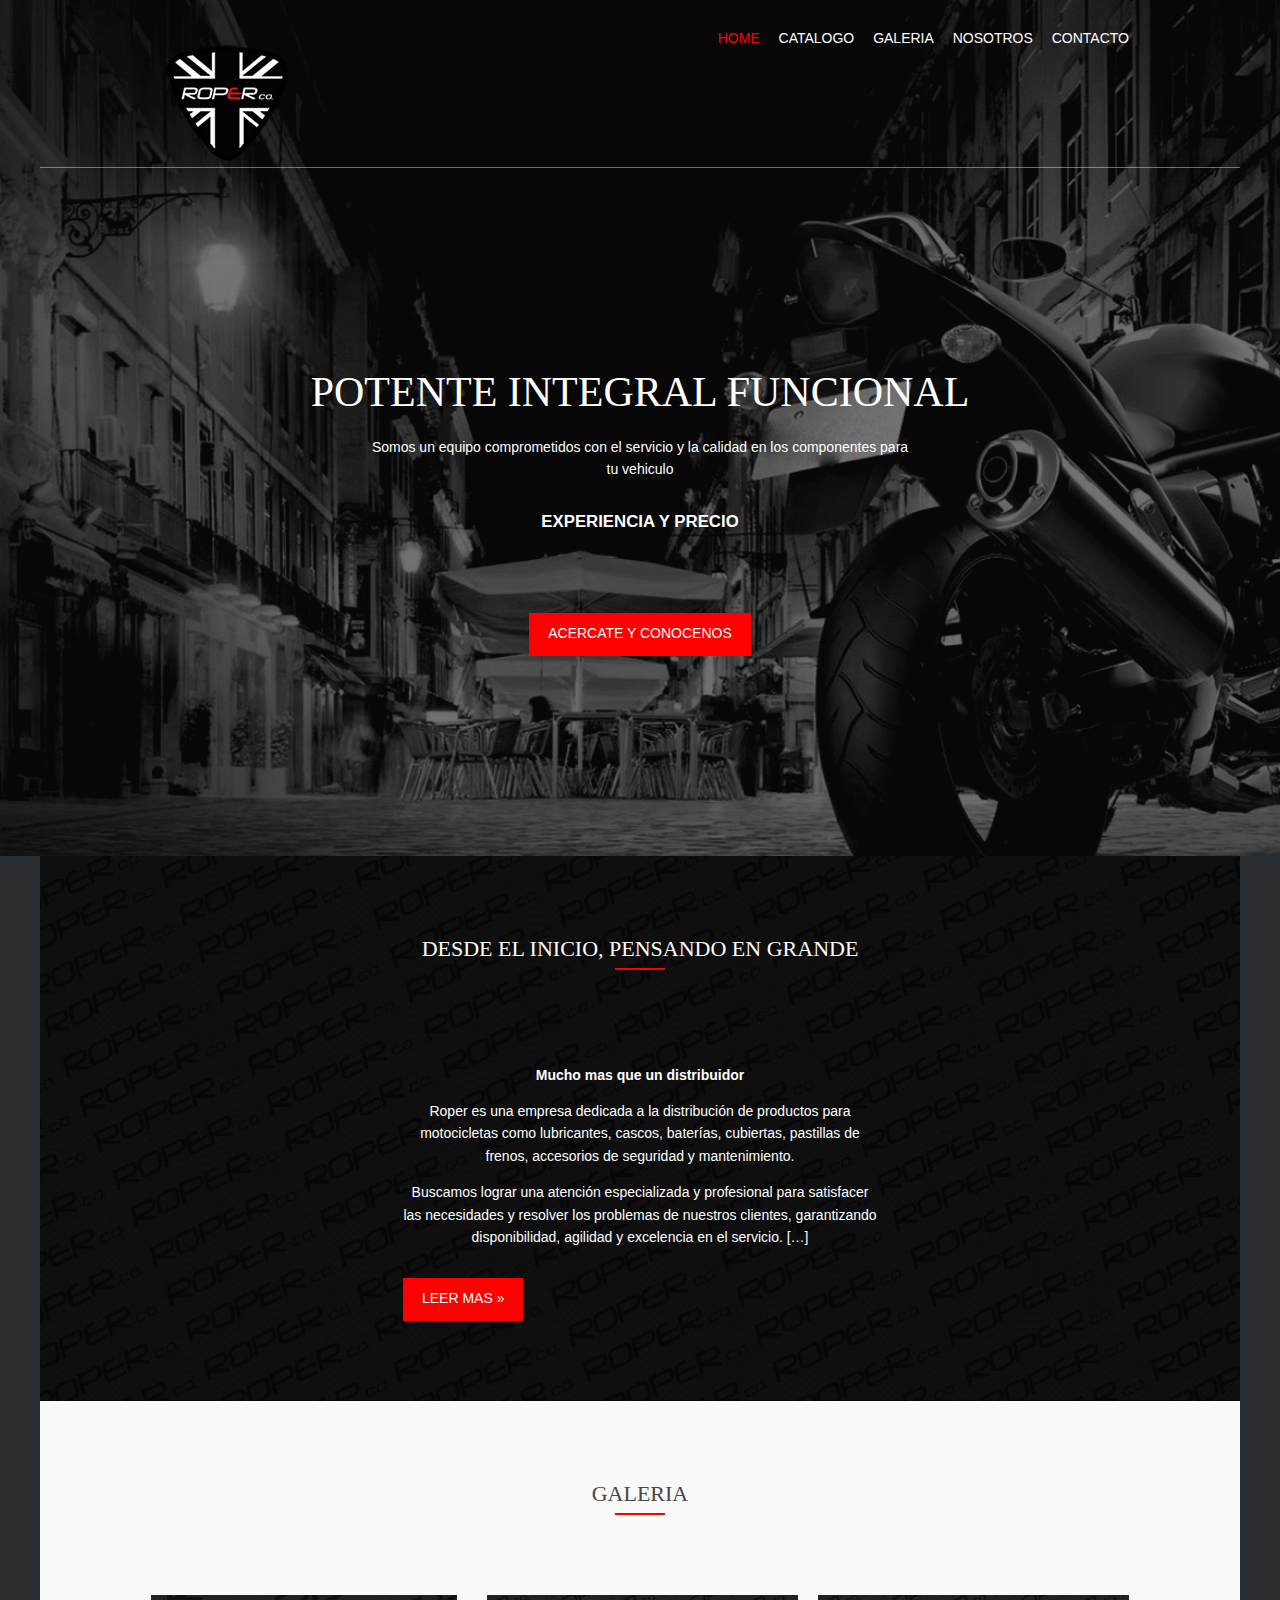
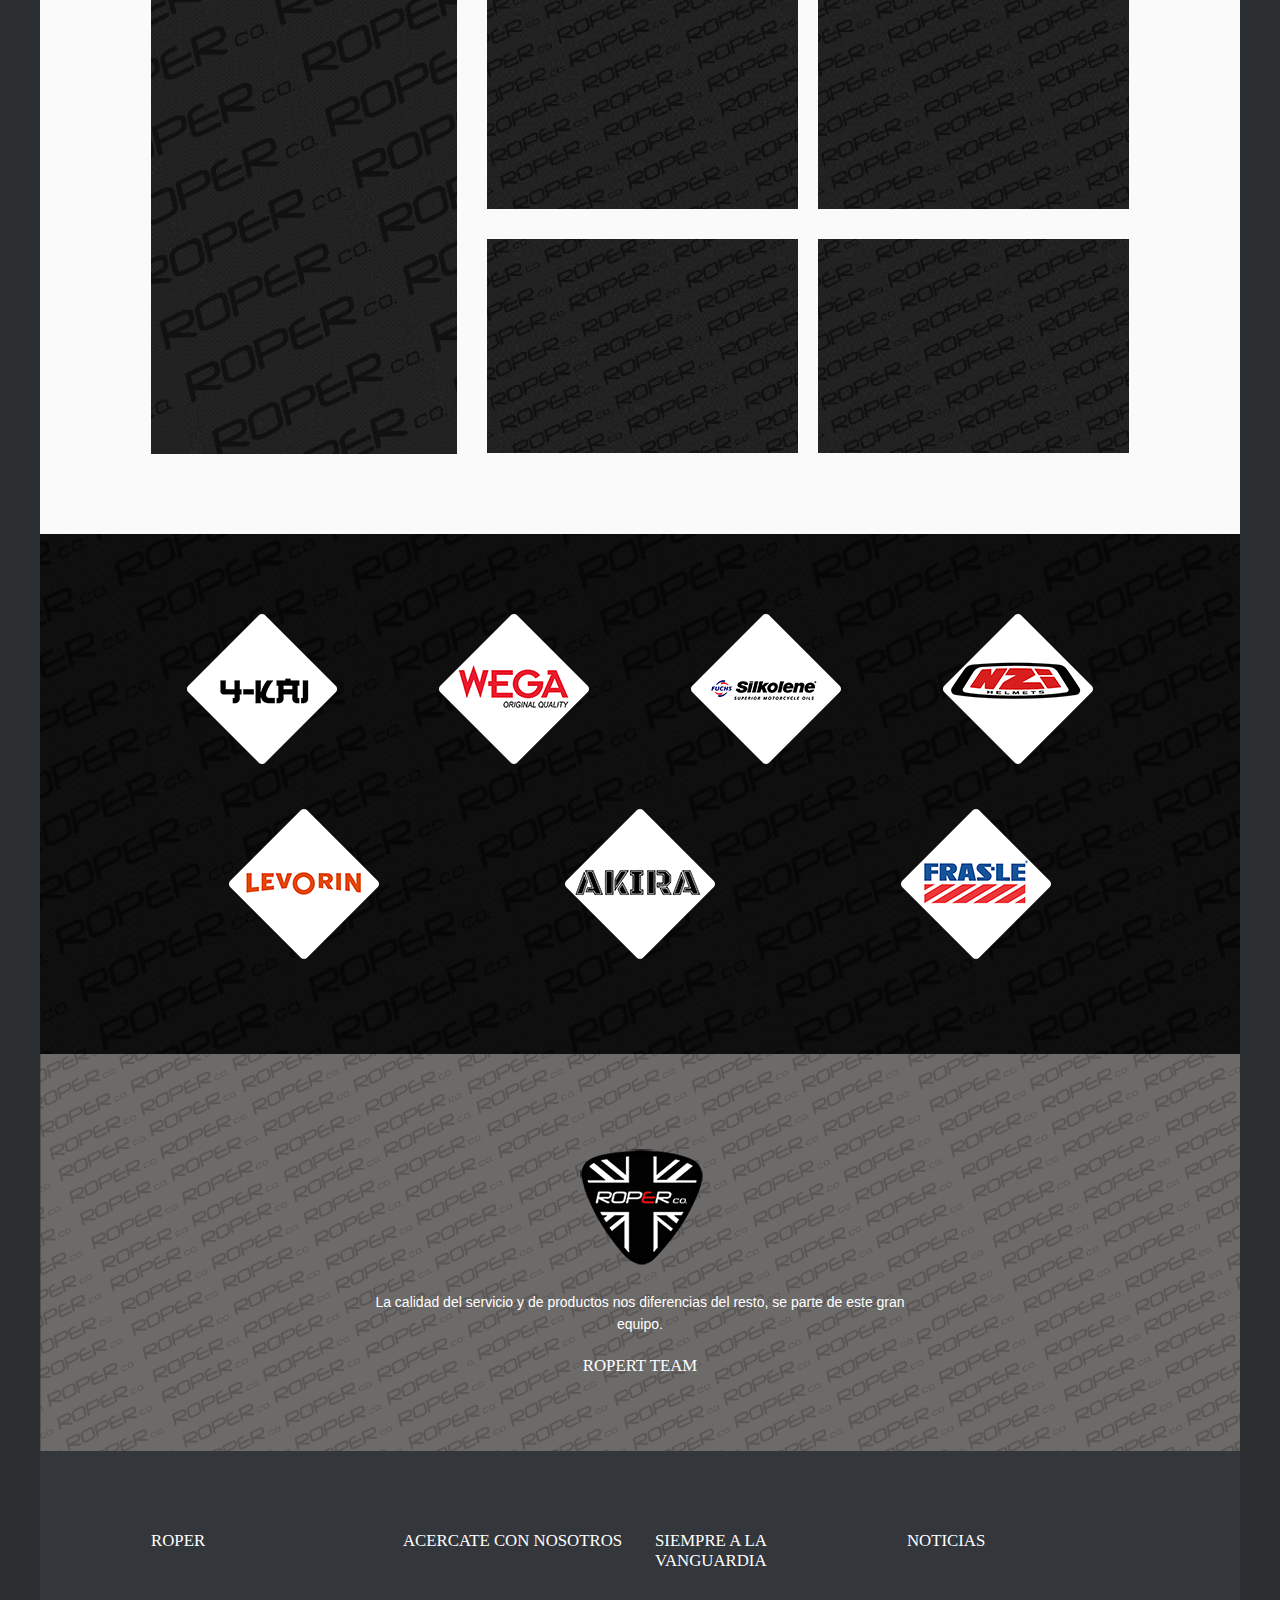
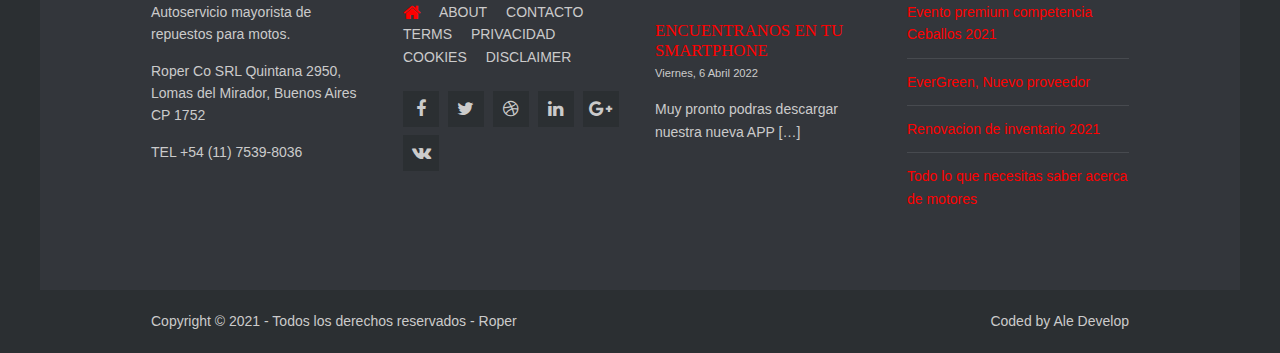
==== index.html @ b325d41f "upd2104180207" ====
<!DOCTYPE html>
<!--
Template Name: Roper
Author: <a href="_blank">Ale Code</a>
Author URI: Ale-Test
Licence: Contenido pertenece a Roper y afines
Licence URI: N/D
-->
<html lang="">
<!-- To declare your language - read more here: https://www.w3.org/International/questions/qa-html-language-declarations -->
<head>
<title>Roper</title>
<meta charset="utf-8">
<meta name="viewport" content="width=device-width, initial-scale=1.0, maximum-scale=1.0, user-scalable=no">
<link href="layout/styles/layout.css" rel="stylesheet" type="text/css" media="all">
</head>
<body id="top">
<!-- ################################################################################################ -->
<!-- ################################################################################################ -->
<!-- ################################################################################################ -->
<!-- Top Background Image Wrapper -->
<div class="bgded overlay" style="background-image:url('images/demo/backgrounds/01.png');"> 
  <!-- ################################################################################################ -->
  <div class="wrapper row1">
    <header id="header" class="hoc clear"> 
      <!-- ################################################################################################ -->
      <div id="logo" class="fl_left">

        <h1><a href="index.html"><img src="images/demo/home/logo-roper-solo.png" alt=""> </a></h1>
      </div>
      <nav id="mainav" class="fl_right">
        <ul class="clear">
          <li class="active"><a href="index.html">Home </a></li>
          <li><a href="pages/catalogo.html">catalogo </a>

          </li>
          <!-- <li><a class="drop" href="#">Dropdown</a> -->
          <li><a href="pages/gallery.html">Galeria </a>

          </li>
          <li><a href="pages/nosotros.html">Nosotros </a></li>
          <li><a href="pages/contacto.html">Contacto </a></li>
        </ul>
      </nav>
      <!-- ################################################################################################ -->
    </header>
  </div>
  <!-- ################################################################################################ -->
  <!-- ################################################################################################ -->
  <!-- ################################################################################################ -->
  <div id="pageintro" class="hoc clear">
    <article> 
      <!-- ################################################################################################ -->
      <h3 class="heading">Potente Integral Funcional</h3>
      <p>Somos un equipo comprometidos con el servicio y la calidad en los componentes para tu vehiculo</p>
      <p class="font-x1 uppercase bold">Experiencia y precio</p>

      <div class="wrapper">
    
      </div>

      <footer><a class="btn" href="pages/contacto.html">Acercate y conocenos</a></footer>
      <!-- ################################################################################################ -->
    </article>
  </div>
  <!-- ################################################################################################ -->
</div>
<!-- End Top Background Image Wrapper -->
<!-- ################################################################################################ -->
<!-- ################################################################################################ -->
<!-- ################################################################################################ -->

<!-- ################################################################################################ -->
<!-- ################################################################################################ -->
<!-- ################################################################################################ -->
<div class="wrapper bgded overlay" style="background-image:url('images/demo/backgrounds/02.png');">
  <div class="hoc container clear"> 
    <!-- ################################################################################################ -->
    <div class="sectiontitle">
      <h6 class="heading">Desde el inicio, pensando en grande</h6>
    </div>
    <div class="group">
      <div class="one_quarter first">
        <p></p>
      </div>
      <div class="two_quarter">
        <p style="text-align:center;"><strong>Mucho mas que un distribuidor</strong></p>
        <p style="text-align:center;">Roper es una empresa dedicada a la distribución de productos para motocicletas como lubricantes, cascos, baterías, cubiertas, pastillas de frenos, accesorios de seguridad y mantenimiento.
        </p>
        <p style="text-align:center;" class="btmspace-30">Buscamos lograr una atención especializada y profesional para satisfacer las necesidades y resolver los problemas de nuestros clientes, garantizando disponibilidad, agilidad y excelencia en el servicio. [&hellip;]</p>
        <footer><a class="btn" href="pages/trayectoria.html">Leer mas &raquo;</a></footer>
      </div>
      <div class="one_quarter">
        <!-- <p><strong>Silkone</strong></p> -->
        <figure class="videocontainer"> 
          <!-- Important: Any type of video called via "iframe" must be in a container using class="videocontainer" -->
          <!-- <iframe src="https://www.youtube-nocookie.com/embed/5TQMvekeVLg?modestbranding=1&amp;showinfo=0&amp;vq=hd1080&amp;rel=0&amp;wmode=transparent" allowfullscreen style="border:none;"></iframe> -->
          <figcaption></figcaption>
        </figure>
      </div>
    </div>
    <!-- ################################################################################################ -->
  </div>
</div>
<!-- ################################################################################################ -->
<!-- ################################################################################################ -->
<!-- ################################################################################################ -->
<div class="wrapper row2">
  <section class="hoc container clear"> 
    <!-- ################################################################################################ -->
    <div class="sectiontitle">
      <h6 class="heading">Galeria</h6>
    </div>
    <div class="group">
      <div class="one_third first"><a class="imgover" href="#"><img src="images/demo/320x480.png" alt=""></a></div>
      <div class="two_third">
        <figure class="group">
          <div class="one_half first btmspace-30"><a class="imgover" href="#"><img src="images/demo/320x220.png" alt=""></a></div>
          <div class="one_half btmspace-30"><a class="imgover" href="#"><img src="images/demo/320x220.png" alt=""></a></div>
          <div class="one_half first"><a class="imgover" href="#"><img src="images/demo/320x220.png" alt=""></a></div>
          <div class="one_half"><a class="imgover" href="#"><img src="images/demo/320x220.png" alt=""></a></div>
        </figure>
      </div>
    </div>
    <!-- ################################################################################################ -->
  </section>
</div>
<!-- ################################################################################################ -->
<!-- ################################################################################################ -->
<!-- ################################################################################################ -->

<!-- ################################################################################################ -->
<!-- ################################################################################################ -->
<!-- ################################################################################################ -->
<div class="wrapper bgded overlay" style="background-image:url('images/demo/backgrounds/04.png');">
  <div class="hoc container clear"> 
    <!-- ################################################################################################ -->
    <ul id="stats" class="nospace group btmspace-30">

      <li class="one_quarter first"></a>
        <img src="images/demo/logos/inner/Logo-1.png" alt="">
        <p></p>
        <p></p>
      </li>
      <li class="one_quarter"><a href="#"></a>
        <img src="images/demo/logos/inner/Logo-3.png" alt="">
        <p></p>
        <p></p>
      </li>
      <li class="one_quarter"><a href="#"></a>
        <img src="images/demo/logos/inner/Logo-5.png" alt="">
        <p></p>
        <p></p>
      </li>
      <li class="one_quarter"><a href="#"></a>
        <img src="images/demo/logos/inner/Logo-7.png" alt="">
        <p></p>
        <p></p>
      </li>
    </ul>

    <!-- aqui va la segunda linea de logos -->
    <ul id="stats" class="nospace group">

      <li class="one_third first"></a>
        <img src="images/demo/logos/inner/Logo-2.png" alt="">
        <p></p>
        <p></p>
      </li>
      <li class="one_third"><a href="#"></a>
        <img src="images/demo/logos/inner/Logo-4.png" alt="">
        <p></p>
        <p></p>
      </li>
      <li class="one_third"><a href="#"></a>
        <img src="images/demo/logos/inner/Logo-6.png" alt="">
        <p></p>
        <p></p>
      </li>

    </ul>
    <!-- ################################################################################################ -->
  </div>
</div>
<!-- ################################################################################################ -->
<!-- ################################################################################################ -->
<!-- ################################################################################################ -->

<!-- ################################################################################################ -->
<!-- ################################################################################################ -->
<!-- ################################################################################################ -->
<div class="wrapper bgded overlay" style="background-image:url('images/demo/home/fondo-blanco-bg.png');">
  <div class="hoc container testimonials clear"> 
    <!-- ################################################################################################ -->
    <article><img src="images/demo/home/logo-roper-solo.png" alt="">
      <blockquote>La calidad del servicio y de productos nos diferencias del resto, se parte de este gran equipo.</blockquote>
      <h6 class="heading font-x1">ROPERT TEAM</h6>
      <em></em></article>
    <!-- ################################################################################################ -->
  </div>
</div>
<!-- ################################################################################################ -->
<!-- ################################################################################################ -->
<!-- ################################################################################################ -->

<!-- ################################################################################################ -->
<!-- ################################################################################################ -->
<!-- ################################################################################################ -->
<div class="wrapper row4">
  <footer id="footer" class="hoc clear"> 
    <!-- ################################################################################################ -->
    <div class="one_quarter first">
      <h6 class="heading">Roper</h6>
      <p>Autoservicio mayorista de repuestos para motos.</p>
      <p>Roper Co SRL
        Quintana 2950, Lomas del Mirador, Buenos Aires
        CP 1752
      <p>TEL +54 (11) 7539-8036</p>
      </p>
      <p>

      </p>
    </div>
    <div class="one_quarter">
      <h6 class="heading">Acercate con nosotros</h6>
      <nav>
        <ul class="nospace">
          <li><a href="index.html"><i class="fa fa-lg fa-home"></i></a></li>
          <li><a href="pages/trayectoria.html">About</a></li>
          <li><a href="pages/contacto.html">Contacto</a></li>
          <li><a href="#">Terms</a></li>
          <li><a href="#">Privacidad</a></li>
          <li><a href="#">Cookies</a></li>
          <li><a href="#">Disclaimer</a></li>
        </ul>
      </nav>
      <ul class="faico clear">
        <li><a target="_blank" class="faicon-facebook" href="https://www.facebook.com/Roperargentina-101329245364672"><i class="fa fa-facebook"></i></a></li>
        <li><a target="_blank" class="faicon-twitter" href="#"><i class="fa fa-twitter"></i></a></li>
        <li><a target="_blank" class="faicon-dribble" href="#"><i class="fa fa-dribbble"></i></a></li>
        <li><a target="_blank" class="faicon-linkedin" href="#"><i class="fa fa-linkedin"></i></a></li>
        <li><a target="_blank" class="faicon-google-plus" href="#"><i class="fa fa-google-plus"></i></a></li>
        <li><a target="_blank" class="faicon-vk" href="#"><i class="fa fa-vk"></i></a></li>
      </ul>
    </div>
    <div class="one_quarter">
      <h6 class="heading">Siempre a la vanguardia</h6>
      <article>
        <h2 class="nospace font-x1"><a href="#">Encuentranos en tu SmartPhone</a></h2>
        <time class="font-xs" datetime="2045-04-06">Viernes, 6 Abril 2022</time>
        <p>Muy pronto podras descargar nuestra nueva APP [&hellip;]</p>
      </article>
    </div>
    <div class="one_quarter">
      <h6 class="heading">Noticias</h6>
      <ul class="nospace linklist">
        <li><a href="#">Evento premium competencia Ceballos 2021</a></li>
        <li><a href="#">EverGreen, Nuevo proveedor</a></li>
        <li><a href="#">Renovacion de inventario 2021</a></li>
        <li><a href="#">Todo lo que necesitas saber acerca de motores</a></li>
      </ul>
    </div>
    <!-- ################################################################################################ -->
  </footer>
</div>
<!-- ################################################################################################ -->
<!-- ################################################################################################ -->
<!-- ################################################################################################ -->
<div class="wrapper row5">
  <div id="copyright" class="hoc clear"> 
    <!-- ################################################################################################ -->
    <p class="fl_left">Copyright &copy; 2021 - Todos los derechos reservados - <a href="#">Roper</a></p>
    <p class="fl_right">Coded by <a target="_blank" href="_blank/" title="Website InCorp ">Ale Develop</a></p>
    <!-- ################################################################################################ -->
  </div>
</div>
<!-- ################################################################################################ -->
<!-- ################################################################################################ -->
<!-- ################################################################################################ -->
<a id="backtotop" href="#top"><i class="fa fa-chevron-up"></i></a>
<!-- JAVASCRIPTS -->
<script src="layout/scripts/jquery.min.js"></script>
<script src="layout/scripts/jquery.backtotop.js"></script>
<script src="layout/scripts/jquery.mobilemenu.js"></script>
</body>
</html>
---- layout/styles/layout.css ----
@charset "utf-8";
/*
Template Name: Roper
Author: <a href="#">Ale</a>
Author URI: #
Licence: Reserved
Licence URI: #
File: Framework CSS
*/

@import url("font-awesome.min.css");
@import url("framework.css");

/* Rows
--------------------------------------------------------------------------------------------------------------- */
.row1{border-bottom:1px solid;}
.row2, .row2 a{}
.row3, .row3 a{}
.row4, .row4 a{}
.row5, .row5 a{}


/* Header
--------------------------------------------------------------------------------------------------------------- */
#header{}

#header #logo{margin:30px 0 0 0;}
#header #logo h1{margin:0; padding:0; font-size:22px; text-transform:uppercase;}


/* Page Intro
--------------------------------------------------------------------------------------------------------------- */
#pageintro{padding:200px 0;}

#pageintro article{display:block; max-width:75%; margin:0 auto; text-align:center;}
#pageintro article *{word-wrap:break-word;}
#pageintro .heading{margin-bottom:20px; font-size:3rem;}
#pageintro p:first-of-type{display:block; max-width:75%; margin:0 auto 30px;}
#pageintro footer{margin-top:80px;}


/* Content Area
--------------------------------------------------------------------------------------------------------------- */
.container{padding:80px 0;}

/* Content */
.container .content{}

.sectiontitle{display:block; margin-bottom:80px; text-align:center;}
.sectiontitle *{margin:0;}
.sectiontitle .heading{display:inline-block; position:relative; padding-bottom:8px;}
.sectiontitle .heading::after{display:block; position:absolute; bottom:0; left:50%; width:50px; height:2px; margin-left:-25px; content:"";}

.videocontainer iframe{border:none; border-width:0;}
.videocontainer figcaption{margin-top:10px;}

.services{text-align:center;}
.services li article{padding:30px 20px;}
.services li article *{margin:0; padding:0;}
.services li article i{margin-bottom:20px;}
.services li article .heading{margin-bottom:15px; font-size:1.2rem;}

.pricelist{display:block; max-width:480px; text-align:center; border:1px solid;}
.pricelist > li *{margin:0;}
.pricelist > li{padding:10px;}
/* This can be specifically defined as the first two elements will always be there */
.pricelist > li:nth-child(3){padding-top:30px;}
/* We have used class="last", as there could be more than the default amount of <li> elements, which would mean using nth-child would be wrong if the individual lists displayed different amounts */
/* If a fixed amount is shown (as in the default template - 8 <li> elements) you can use: .pricelist > li:nth-child(7){padding-top:30px;} */
.pricelist > li.last{padding-bottom:30px;}
.pricelist > li:first-child, .pricelist > li:nth-child(2), .pricelist > li:last-child{padding:20px 10px;}
.pricelist > li:first-child{line-height:1;}
.pricelist > li:first-child strong{font-size:2.8rem; letter-spacing:-3px;}
.pricelist > li:first-child em{font-size:.8rem; text-transform:uppercase; font-style:normal;}
.pricelist > li:nth-child(2){font-size:1.2rem; text-transform:uppercase;}
.pricelist > li:last-child{border-top:1px solid;}
.pricelist > li:last-child > p:first-of-type{margin-bottom:10px; font-size:.8rem; text-transform:uppercase;}

.team figure{display:block; position:relative; max-width:320px;}
.team > figure:last-child{margin-bottom:0;}/* Used when elements stack in smaller viewports */
.team figure figcaption{padding-top:15px; text-align:center;}
.team figure figcaption *{margin:0; line-height:1;}
.team figure figcaption .heading{margin-bottom:8px; font-size:1.2rem;}
.team figure figcaption em{display:block; font-size:.8rem; font-style:normal;}
.team figure figcaption footer{margin-top:15px;}
.team figure figcaption footer .faico li{margin:0 5px;}
.team figure figcaption footer .faico li a{width:auto; height:auto; line-height:normal; font-size:14px;}

.testimonials{}
.testimonials article{max-width:55%; margin:0 auto; text-align:center;}
.testimonials article *{margin:0; padding:0;}
.testimonials article img{margin-bottom:20px; border-radius:50%;}
.testimonials article blockquote{margin-bottom:20px;}
.testimonials article .heading{}
.testimonials article em{display:block; margin-top:-5px; font-size:.8rem; font-style:normal;}

.latest{}
.latest article{}
.latest article figure{display:block; position:relative; margin-bottom:30px;}
.latest article figure img{}
.latest article .txtwrap{}
.latest article .txtwrap .heading{margin:0; font-size:1.2rem;}
.latest article .txtwrap .meta{}
.latest article .txtwrap .meta li{display:inline-block; font-size:.8rem;}
.latest article .txtwrap .meta li::after{margin-left:5px; content:"|";}
.latest article .txtwrap .meta li:last-child::after{margin:0; content:"";}
.latest article .txtwrap p{}
.latest article .txtwrap footer{}

#stats{text-align:center;}
#stats li *{margin:0; padding:0;}
#stats li:last-child{margin-bottom:0;}/* Used when elements stack in small viewports */
#stats li i{margin-bottom:30px;}
#stats li p:first-of-type{margin-bottom:15px; text-transform:uppercase;}
#stats li p:last-of-type{font-size:1.6rem;}

/* Comments */
#comments ul{margin:0 0 40px 0; padding:0; list-style:none;}
#comments li{margin:0 0 10px 0; padding:15px;}
#comments .avatar{float:right; margin:0 0 10px 10px; padding:3px; border:1px solid;}
#comments address{font-weight:bold;}
#comments time{font-size:smaller;}
#comments .comcont{display:block; margin:0; padding:0;}
#comments .comcont p{margin:10px 5px 10px 0; padding:0;}

#comments form{display:block; width:100%;}
#comments input, #comments textarea{width:100%; padding:10px; border:1px solid;}
#comments textarea{overflow:auto;}
#comments div{margin-bottom:15px;}
#comments input[type="submit"], #comments input[type="reset"]{display:inline-block; width:auto; min-width:150px; margin:0; padding:8px 5px; cursor:pointer;}

/* Sidebar */
.container .sidebar{}

.sidebar .sdb_holder{margin-bottom:50px;}
.sidebar .sdb_holder:last-child{margin-bottom:0;}


/* Footer
--------------------------------------------------------------------------------------------------------------- */
#footer{padding:80px 0;}

#footer .heading{margin-bottom:50px; font-size:1.2rem;}

#footer nav{margin-bottom:15px; text-transform:uppercase;}
#footer nav ul{}
#footer nav ul li{display:inline-block; margin-right:15px;}
#footer nav ul li:last-child{margin-right:0;}

#footer .linklist li{display:block; margin-bottom:12px; padding:0 0 12px 0; border-bottom:1px solid;}
#footer .linklist li:last-child{margin:0; padding:0; border:none;}
#footer .linklist li::before, #footer .linklist li::after{display:table; content:"";}
#footer .linklist li, #footer .linklist li::after{clear:both;}


/* Copyright
--------------------------------------------------------------------------------------------------------------- */
#copyright{padding:20px 0;}
#copyright *{margin:0; padding:0;}


/* Transition Fade
This gives a smooth transition to "ALL" elements used in the layout - other than the navigation form used in mobile devices
If you don't want it to fade all elements, you have to list the ones you want to be faded individually
Delete it completely to stop fading
--------------------------------------------------------------------------------------------------------------- */
*, *::before, *::after{transition:all .28s ease-in-out;}
#mainav form *{transition:none !important;}


/* ------------------------------------------------------------------------------------------------------------ */
/* ------------------------------------------------------------------------------------------------------------ */
/* ------------------------------------------------------------------------------------------------------------ */
/* ------------------------------------------------------------------------------------------------------------ */
/* ------------------------------------------------------------------------------------------------------------ */


/* Navigation
--------------------------------------------------------------------------------------------------------------- */
nav ul, nav ol{margin:0; padding:0; list-style:none;}

#mainav, #breadcrumb, .sidebar nav{line-height:normal;}
#mainav .drop::after, #mainav li li .drop::after, #breadcrumb li a::after, .sidebar nav a::after{position:absolute; font-family:"FontAwesome"; font-size:10px; line-height:10px;}

/* Top Navigation */
#mainav{}
#mainav ul{text-transform:uppercase;}
#mainav ul ul{z-index:9999; position:absolute; width:180px; text-transform:none;}
#mainav ul ul ul{left:180px; top:0;}
#mainav li{display:inline-block; position:relative; margin:0 15px 0 0; padding:0;}
#mainav li:last-child{margin-right:0;}
#mainav li li{width:100%; margin:0;}
#mainav li a{display:block; padding:30px 0;}
#mainav li li a{border:solid; border-width:0 0 1px 0;}
#mainav .drop{padding-left:15px;}
#mainav li li a, #mainav li li .drop{display:block; margin:0; padding:10px 15px;}
#mainav .drop::after, #mainav li li .drop::after{content:"\f0d7";}
#mainav .drop::after{top:35px; left:5px;}
#mainav li li .drop::after{top:15px; left:5px;}
#mainav ul ul{visibility:hidden; opacity:0;}
#mainav ul li:hover > ul{visibility:visible; opacity:1;}

#mainav form{display:none; margin:0; padding:0;}
#mainav form select, #mainav form select option{display:block; cursor:pointer; outline:none;}
#mainav form select{width:100%; padding:5px; border:1px solid;}
#mainav form select option{margin:5px; padding:0; border:none;}

/* Breadcrumb */
#breadcrumb{padding:120px 0 15px;}
#breadcrumb ul{margin:0 0 30px 0; padding:0 0 8px 0; list-style:none; text-transform:uppercase;}
#breadcrumb li{display:inline-block; margin:0 6px 0 0; padding:0;}
#breadcrumb li a{display:block; position:relative; margin:0; padding:0 12px 0 0; font-size:12px;}
#breadcrumb li a::after{top:3px; right:0; content:"\f101";}
#breadcrumb li:last-child a{margin:0; padding:0;}
#breadcrumb li:last-child a::after{display:none;}

/* Sidebar Navigation */
.sidebar nav{display:block; width:100%;}
.sidebar nav li{margin:0 0 3px 0; padding:0;}
.sidebar nav a{display:block; position:relative; margin:0; padding:5px 10px 5px 15px; text-decoration:none; border:solid; border-width:0 0 1px 0;}
.sidebar nav a::after{top:9px; left:5px; content:"\f101";}
.sidebar nav ul ul a{padding-left:35px;}
.sidebar nav ul ul a::after{left:25px;}
.sidebar nav ul ul ul a{padding-left:55px;}
.sidebar nav ul ul ul a::after{left:45px;}

/* Pagination */
.pagination{display:block; width:100%; text-align:center; clear:both;}
.pagination li{display:inline-block; margin:0 2px 0 0;}
.pagination li:last-child{margin-right:0;}
.pagination a, .pagination strong{display:block; padding:8px 11px; border:1px solid; background-clip:padding-box; font-weight:normal;}

/* Back to Top */
#backtotop{z-index:999; display:inline-block; position:fixed; visibility:hidden; bottom:20px; right:20px; width:36px; height:36px; line-height:36px; font-size:16px; text-align:center; opacity:.2;}
#backtotop i{display:block; width:100%; height:100%; line-height:inherit;}
#backtotop.visible{visibility:visible; opacity:.5;}
#backtotop:hover{opacity:1;}


/* Tables
--------------------------------------------------------------------------------------------------------------- */
table, th, td{border:1px solid; border-collapse:collapse; vertical-align:top;}
table, th{table-layout:auto;}
table{width:100%; margin-bottom:15px;}
th, td{padding:5px 8px;}
td{border-width:0 1px;}


/* Gallery
--------------------------------------------------------------------------------------------------------------- */
#gallery{display:block; width:100%; margin-bottom:50px;}
#gallery figure figcaption{display:block; width:100%; clear:both;}
#gallery li{margin-bottom:30px;}


/* Font Awesome Social Icons
--------------------------------------------------------------------------------------------------------------- */
.faico{margin:0; padding:0; list-style:none;}
.faico li{display:inline-block; margin:8px 5px 0 0; padding:0; line-height:normal;}
.faico li:last-child{margin-right:0;}
.faico a{display:inline-block; width:36px; height:36px; line-height:36px; font-size:18px; text-align:center;}

.faico a{color:inherit;}
.faico a:hover{}

.faicon-dribble:hover{color:#EA4C89;}
.faicon-facebook:hover{color:#3B5998;}
.faicon-google-plus:hover{color:#DB4A39;}
.faicon-linkedin:hover{color:#0E76A8;}
.faicon-twitter:hover{color:#00ACEE;}
.faicon-vk:hover{color:#4E658E;}


/* ------------------------------------------------------------------------------------------------------------ */
/* ------------------------------------------------------------------------------------------------------------ */
/* ------------------------------------------------------------------------------------------------------------ */
/* ------------------------------------------------------------------------------------------------------------ */
/* ------------------------------------------------------------------------------------------------------------ */


/* Colours
--------------------------------------------------------------------------------------------------------------- */
body{color:#CBCBCB; background-color:#2B2F32;}
a{color:#FE0000;}
a:active, a:focus{background:transparent;}/* IE10 + 11 Bugfix - prevents grey background */
hr, .borderedbox{border-color:#D7D7D7;}
label span{color:#FF0000; background-color:inherit;}
input:focus, textarea:focus, *:required:focus{border-color:#56AED4;}

.overlay{color:#FFFFFF; background-color:inherit;}
.overlay::after{color:inherit; background-color:rgba(0,0,0,.55);}
.overlay.light{color:#474747;}
.overlay.light::after{background-color:rgba(255,255,255,.8);}

.btn, .btn.inverse:hover{color:#FFFFFF; background-color:#FE0000; border-color:#FE0000;}
.btn:hover, .btn.inverse{color:inherit; background-color:transparent; border-color:inherit;}

.imgover:hover::before{background:rgba(0,0,0,.55);}
.imgover, .imgover:hover::after{color:#FFFFFF;}


/* Rows */
.row1{color:#FFFFFF; border-color:rgba(255,255,255,.4);}
.row2{color:#474747; background-color:#FAFAFA;}
.row3{color:#474747; background-color:#FFFFFF;}
.row4{color:#CBCBCB; background-color:#33363B;}
.row5, .row5 a{color:#CBCBCB; background-color:#2B2F32;}


/* Header */
#header a{color:inherit;}


/* Content Area */
.sectiontitle .heading::after{background-color:#FE0000;}

.services li article{color:inherit; background-color:inherit;}
.services li article a{color:inherit;}
.services li article:hover{color:inherit; background-color:#FFFFFF; box-shadow:0px 0px 15px rgba(0,0,0,.2);}
.services li article:hover > a{color:#FE0000;}

.pricelist{background-color:#FFFFFF;}
.pricelist > li:nth-child(2){color:#FFFFFF; background-color:#2B2F32;}
.pricelist, .pricelist > li:last-child{border-color:#D7D7D7;}
.pricelist:hover, .pricelist.bargain{box-shadow:0px 0px 15px rgba(0,0,0,.2);}


/* Footer */
#footer .heading{color:#FFFFFF;}
#footer hr, #footer .borderedbox, #footer .linklist li{border-color:rgba(255,255,255,.1);}

#footer nav a{color:inherit;}
#footer nav li:first-child a, #footer nav a:hover{color:#FE0000;}

#footer .faico a{color:inherit; background-color:#2B2F32;}
#footer .faico a:hover{color:#FFFFFF;}
#footer .faicon-dribble:hover{background-color:#EA4C89;}
#footer .faicon-facebook:hover{background-color:#3B5998;}
#footer .faicon-google-plus:hover{background-color:#DB4A39;}
#footer .faicon-linkedin:hover{background-color:#0E76A8;}
#footer .faicon-twitter:hover{background-color:#00ACEE;}
#footer .faicon-vk:hover{background-color:#4E658E;}


/* Navigation */
#mainav li a{color:#FFFFFF;}
#mainav .active a, #mainav a:hover, #mainav li:hover > a{color:#FE0000; background-color:inherit;}
#mainav li li a, #mainav .active li a{color:#FFFFFF; background-color:rgba(51,54,59,.65)/* #33363B */; border-color:rgba(51,54,59,.65)/* #33363B */;}
#mainav li li:hover > a, #mainav .active .active > a{color:#FFFFFF; background-color:#FE0000;}
#mainav form select{color:#FFFFFF; background-color:#2B2F32; border-color:rgba(255,255,255,.2);/* #FFFFFF */}

#breadcrumb a{color:inherit; background-color:inherit;}
#breadcrumb li:last-child a{color:#FE0000;}

.container .sidebar nav a{color:inherit; border-color:#D7D7D7;}
.container .sidebar nav a:hover{color:#FE0000;}

.pagination a, .pagination strong{border-color:#D7D7D7;}
.pagination .current *{color:#FFFFFF; background-color:#FE0000;}

#backtotop{color:#FFFFFF; background-color:#FE0000;}


/* Tables + Comments */
table, th, td, #comments .avatar, #comments input, #comments textarea{border-color:#D7D7D7;}
#comments input:focus, #comments textarea:focus, #comments *:required:focus{border-color:#FE0000;}
th{color:#FFFFFF; background-color:#373737;}
tr, #comments li, #comments input[type="submit"], #comments input[type="reset"]{color:inherit; background-color:#FBFBFB;}
tr:nth-child(even), #comments li:nth-child(even){color:inherit; background-color:#F7F7F7;}
table a, #comments a{background-color:inherit;}


/* ------------------------------------------------------------------------------------------------------------ */
/* ------------------------------------------------------------------------------------------------------------ */
/* ------------------------------------------------------------------------------------------------------------ */
/* ------------------------------------------------------------------------------------------------------------ */
/* ------------------------------------------------------------------------------------------------------------ */


/* Media Queries
--------------------------------------------------------------------------------------------------------------- */
@-ms-viewport{width:device-width;}


/* Max Wrapper Width - Laptop, Desktop etc.
--------------------------------------------------------------------------------------------------------------- */
@media screen and (min-width:978px){
	.hoc{max-width:978px;}
}


/* Mobile Devices
--------------------------------------------------------------------------------------------------------------- */
@media screen and (max-width:900px){
	.hoc{max-width:90%;}

	#header{padding:30px 0;}
	#header #logo{margin-top:3px;}

	#mainav{}
	#mainav ul{display:none;}
	#mainav form{display:block;}

	#breadcrumb{}

	.container{}
	#comments input[type="reset"]{margin-top:10px;}
	.pagination li{display:inline-block; margin:0 5px 5px 0;}

	#footer{}

	#copyright{}
	#copyright p:first-of-type{margin-bottom:10px;}
}


@media screen and (max-width:750px){
	.imgl, .imgr{display:inline-block; float:none; margin:0 0 10px 0;}
	.fl_left, .fl_right{display:block; float:none;}
	.group .group > *:last-child, .clear .clear > *:last-child, .clear .group > *:last-child, .group .clear > *:last-child{margin-bottom:0;}/* Experimental - Needs more testing in different situations, stops double margin when stacking */
	.one_half, .one_third, .two_third, .one_quarter, .two_quarter, .three_quarter{display:block; float:none; width:auto; margin:0 0 50px 0; padding:0;}

	#header{text-align:center;}
	#header #logo{margin:0 0 15px 0;}

	.sectiontitle, .testimonials article{text-align:left;}
	.testimonials article{max-width:none;}

	#footer{padding-bottom:30px;}/* Not needed, just looks better. Compensates for the grid elements bottom margin when stacked */
}


/* Other
--------------------------------------------------------------------------------------------------------------- */
@media screen and (max-width:650px){
	.scrollable{display:block; width:100%; margin:0 0 30px 0; padding:0 0 15px 0; overflow:auto; overflow-x:scroll;}
	.scrollable table{margin:0; padding:0; white-space:nowrap;}

	.inline li{display:block; margin-bottom:10px;}
	.pushright li{margin-right:0;}


	.font-x2{font-size:1.4rem;}
	.font-x3{font-size:1.6rem;}

	#pageintro article, #pageintro p:first-of-type{max-width:none; width:100%;}
	#pageintro .heading{font-size:1.6rem;}
}

@keyframes slide {
    0% { transform: translateX(0); }
    10% { transform: translateX(0); }
 
    15% { transform: translateX(-100%); }
    30% { transform: translateX(-100%); }
 
    35% { transform: translateX(-200%); }
    50% { transform: translateX(-200%); }           
 
    55% { transform: translateX(-300%); }
    70% { transform: translateX(-300%); }
 
    75% { transform: translateX(-400%); }
    90% { transform: translateX(-400%); }
 
    95% { transform: translateX(-500%); }
    100% { transform: translateX(-500%); }
}
 
* { box-sizing: border-box; }
 
html { scroll-behavior: smooth; }
 
body {
    font-family: sans-serif;
}
 
.wrapper {
    max-width: 1200px;
    margin: 0 auto;
}
 
.slider {
    position: relative;
}
 
.slides {
    position: relative;
    display: flex;
    overflow: hidden;
}
 
.slide {
    width: 100vw;
    flex-shrink: 0;
    animation-name: slide;
    animation-duration: 20s;
    animation-iteration-count: infinite;
    animation-timing-function: linear;
}
 
.slides:hover .slide {
    animation-play-state: paused;
}
 
.slide img {
    width: 100%;
    vertical-align: top;
}
 
.slide a {
    width: 100%;
    display: inline-block;
    position: relative;
}
 
.caption {
    color: white;
    text-shadow: 1px 1px black;
    font-size: 8vw;
    position: absolute;
    bottom: 8vw;
    right: 4vw;                                 
}
 
.slide:target {
    animation-name: none;
    position: absolute;
    left: 0;
    top: 0;
    right: 0;
    bottom: 0;
    z-index: 50;
}
 
.slider-controler {         
    position: absolute;
    left: 0;
    right: 0;
    bottom: 0;
    text-align: center;
    padding: 5px;
    background-color: rgba(0,0,0,0.5);
    z-index: 100;
}
 
.slider-controler li {
    margin: 0 0.5rem;
    display: inline-block;
    vertical-align: top;
}
 
.slider-controler a {
    display: inline-block;
    vertical-align: top;            
    text-decoration: none;
    color: white;
    font-size: 1.5rem;
}
 
@media only screen and (min-width: 1200px) {
    .slide {
        width: 1200px;
    }
 
    .caption {
        font-size: 72px;
        bottom: 96px;
        right: 50px; 
    }
}
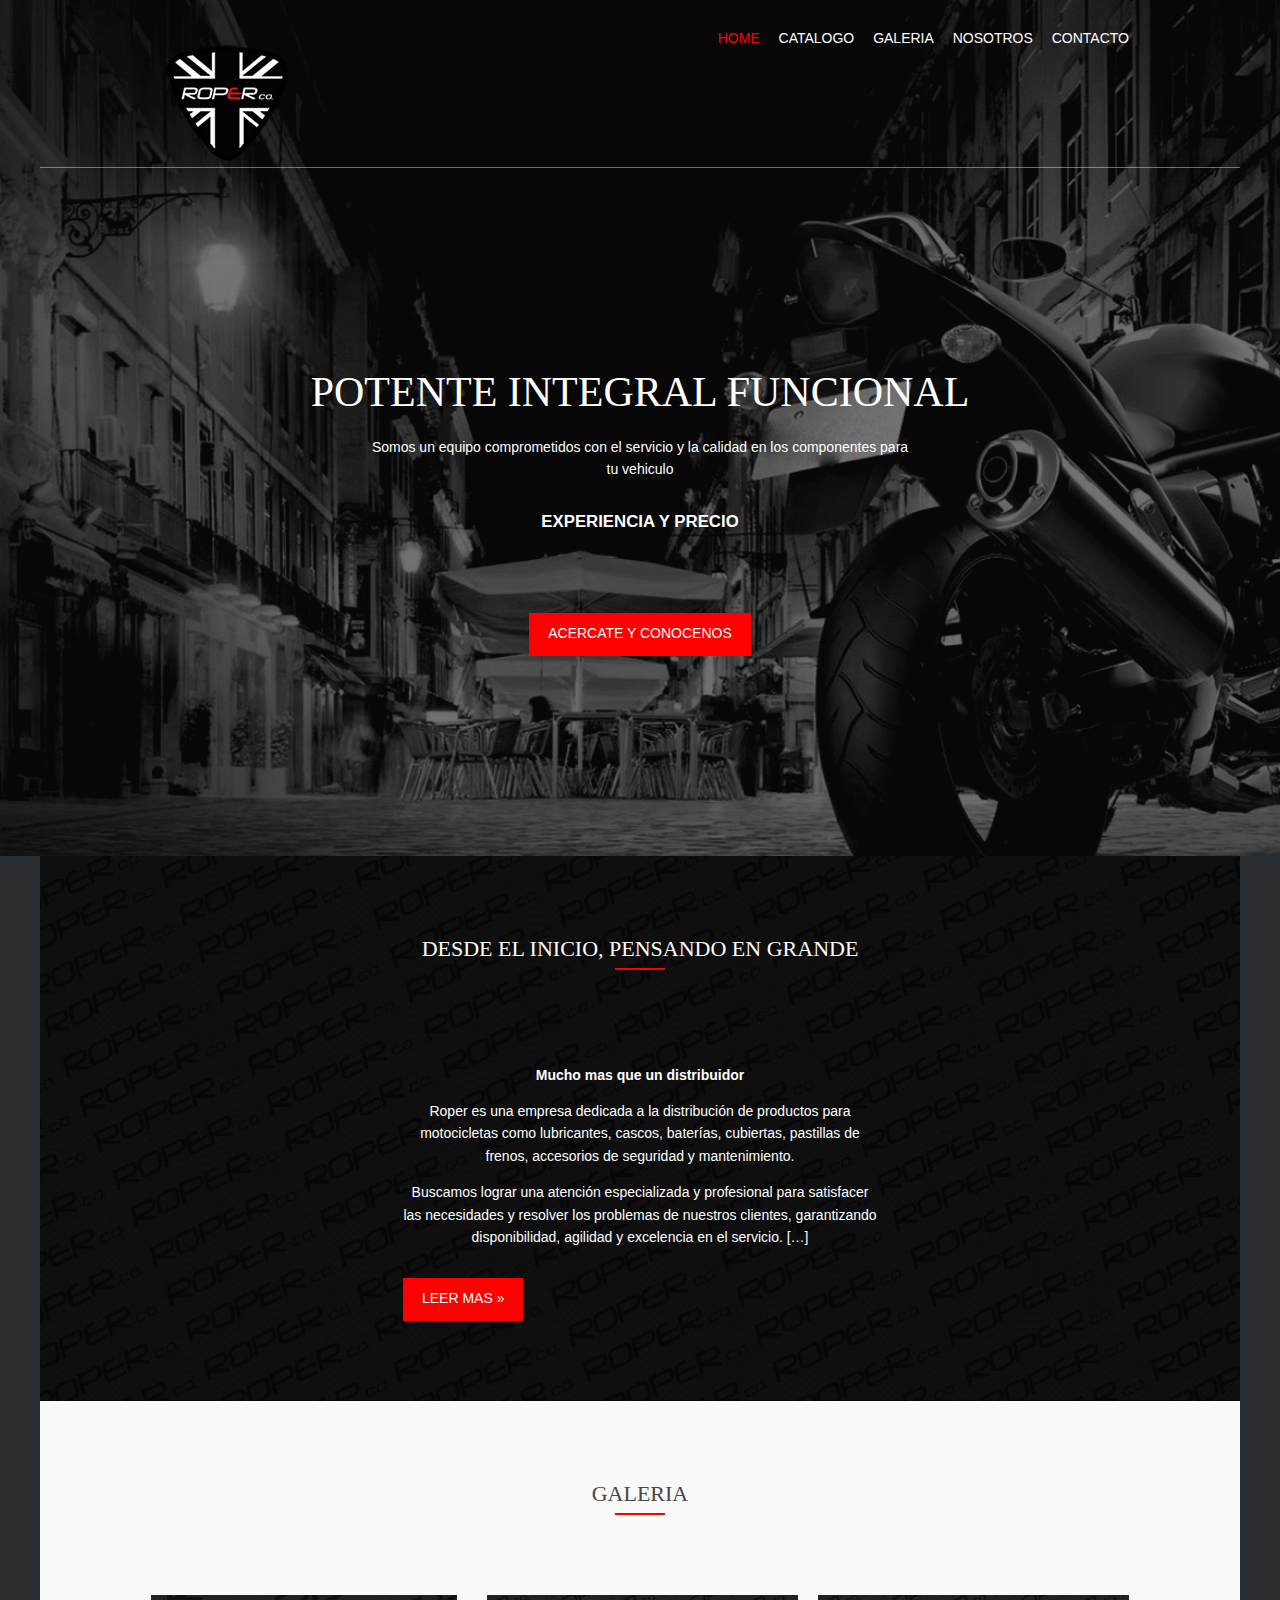
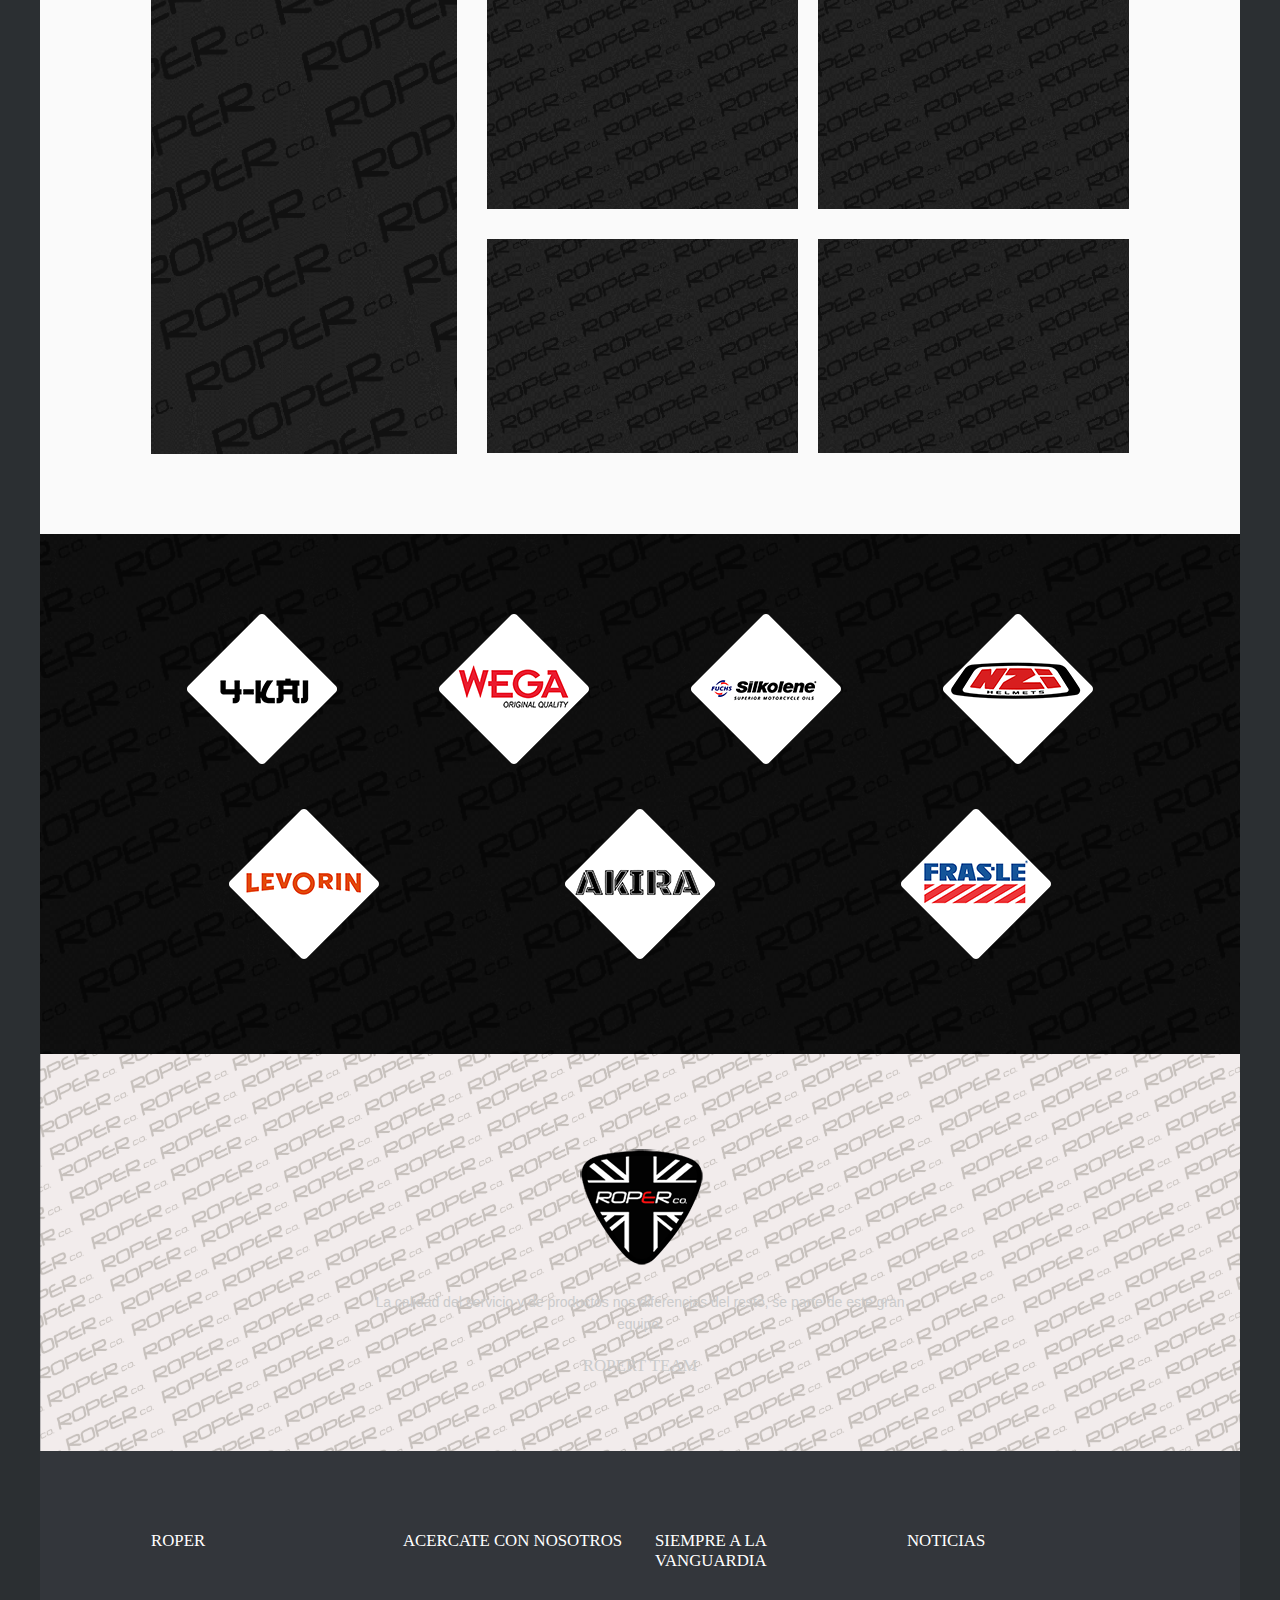
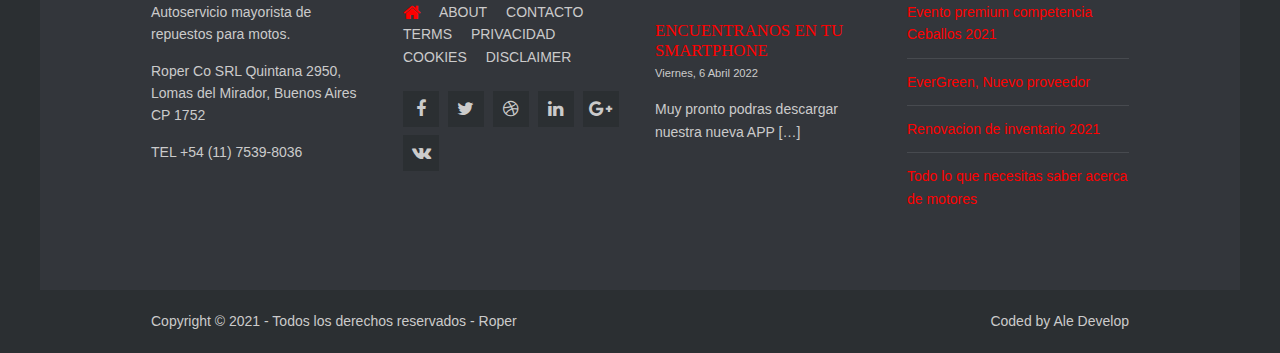
==== commit efe28d01: "upd2104180224" ====
--- a/index.html
+++ b/index.html
@@ -189,7 +189,7 @@
 <!-- ################################################################################################ -->
 <!-- ################################################################################################ -->
 <!-- ################################################################################################ -->
-<div class="wrapper bgded overlay" style="background-image:url('images/demo/home/fondo-blanco-bg.png');">
+<div class="wrapper bgded" style="background-image:url('images/demo/home/fondo-blanco-bg.png');">
   <div class="hoc container testimonials clear"> 
     <!-- ################################################################################################ -->
     <article><img src="images/demo/home/logo-roper-solo.png" alt="">
--- a/layout/styles/layout.css
+++ b/layout/styles/layout.css
@@ -52,6 +52,7 @@
 .sectiontitle .heading::after{display:block; position:absolute; bottom:0; left:50%; width:50px; height:2px; margin-left:-25px; content:"";}
 
 .videocontainer iframe{border:none; border-width:0;}
+.videocontainer iframe{width:350px; height: 220px;}
 .videocontainer figcaption{margin-top:10px;}
 
 .services{text-align:center;}
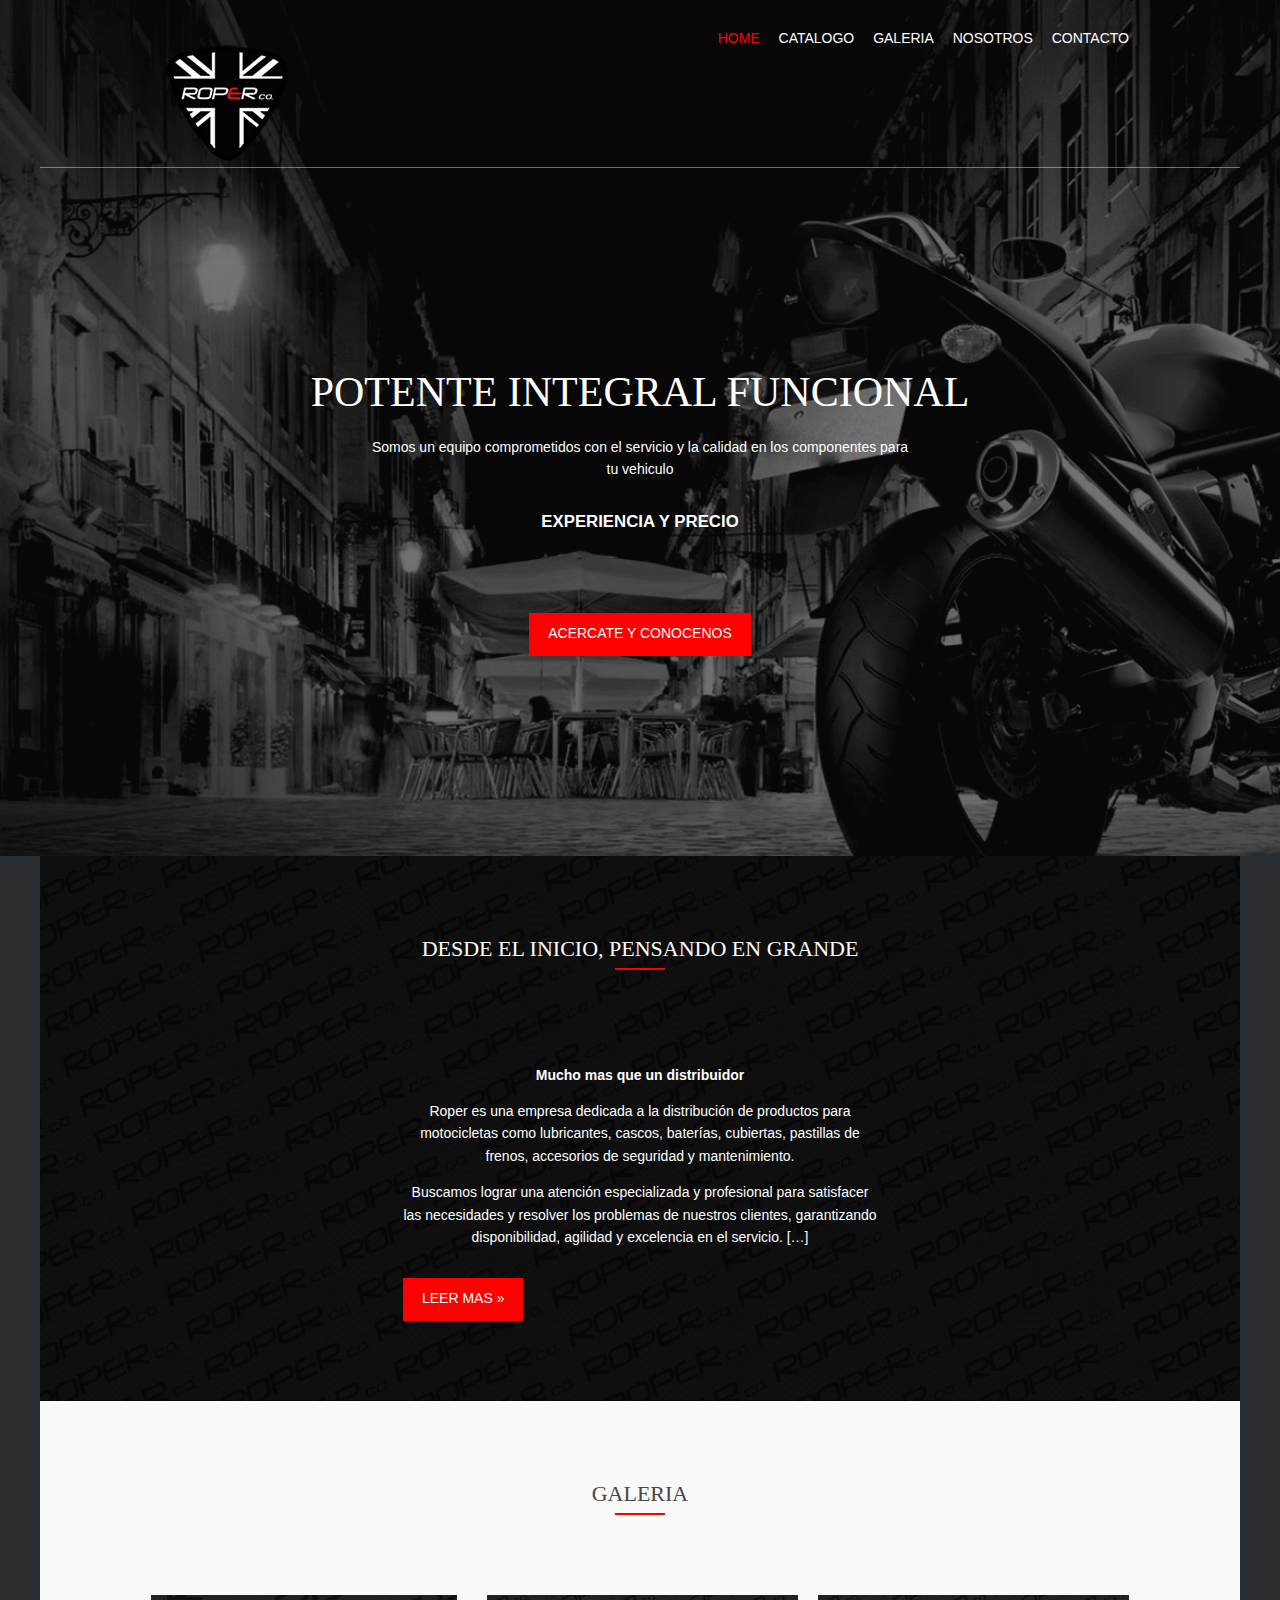
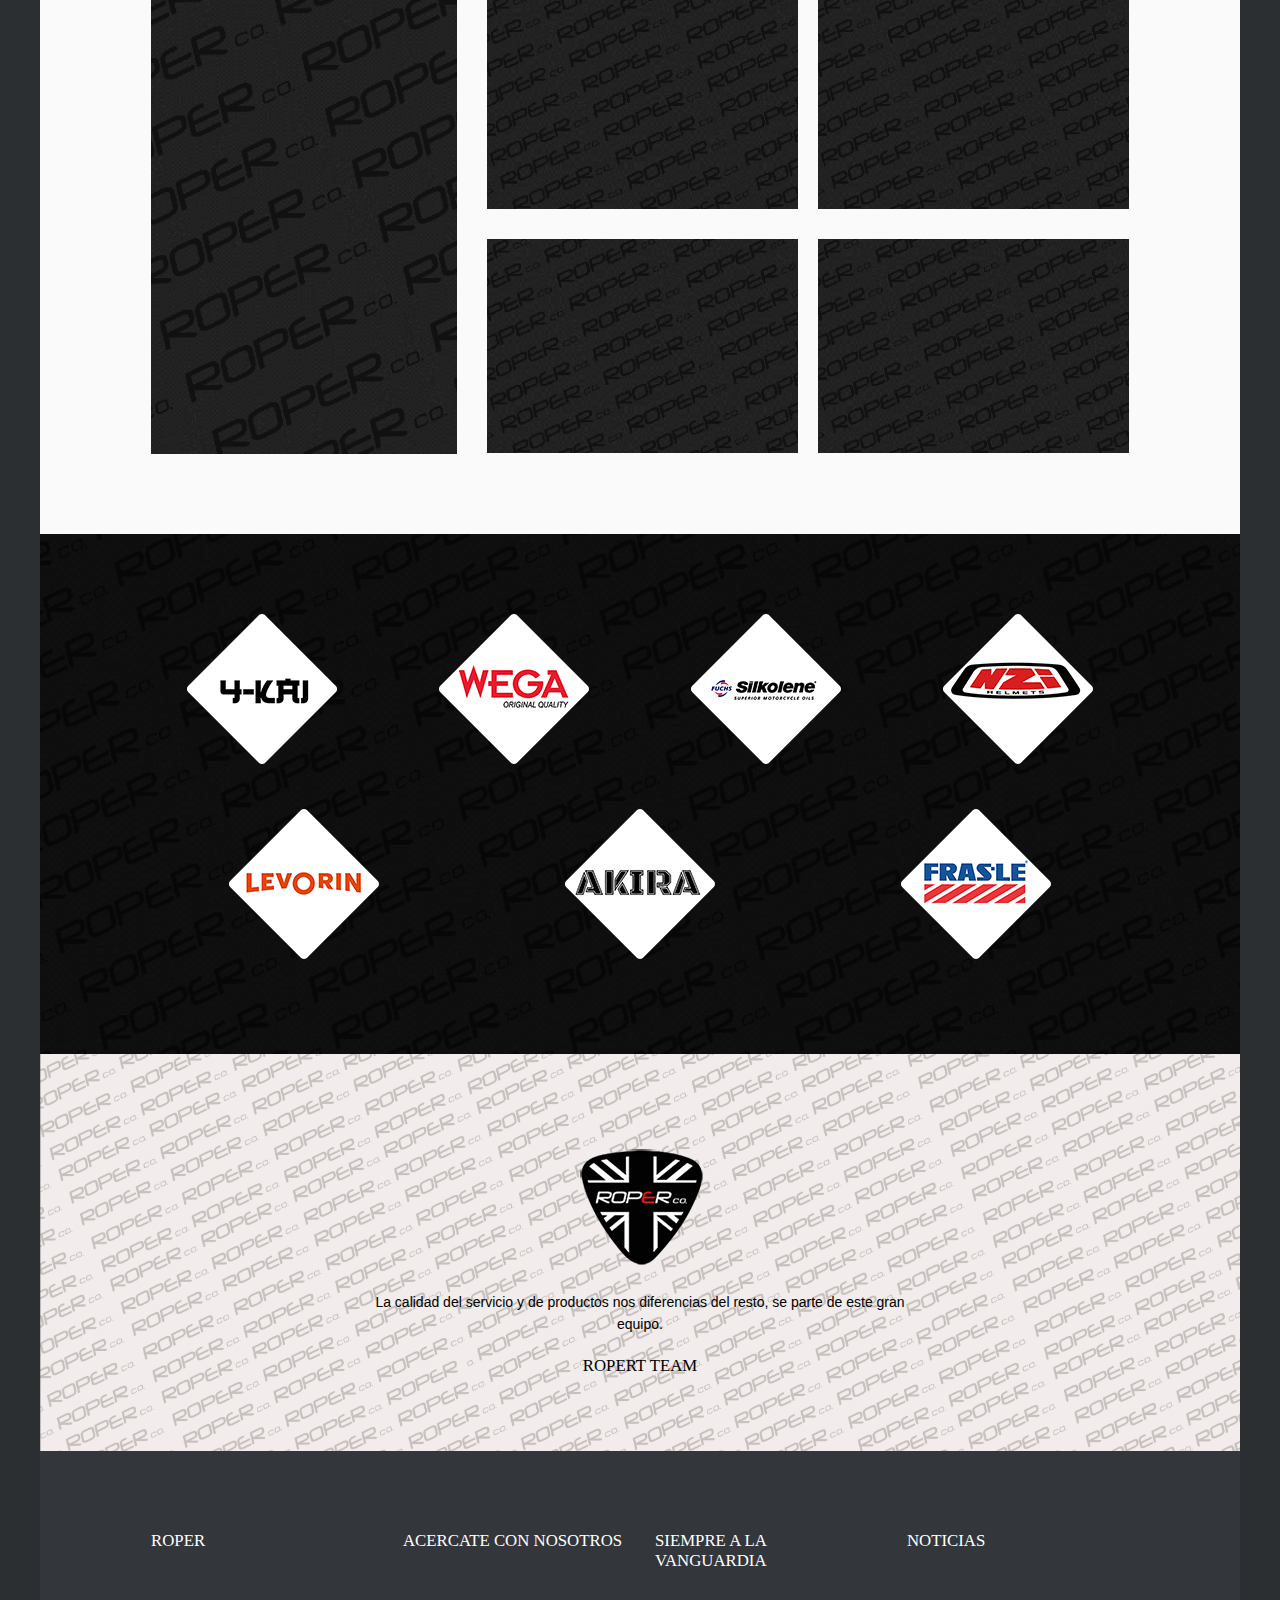
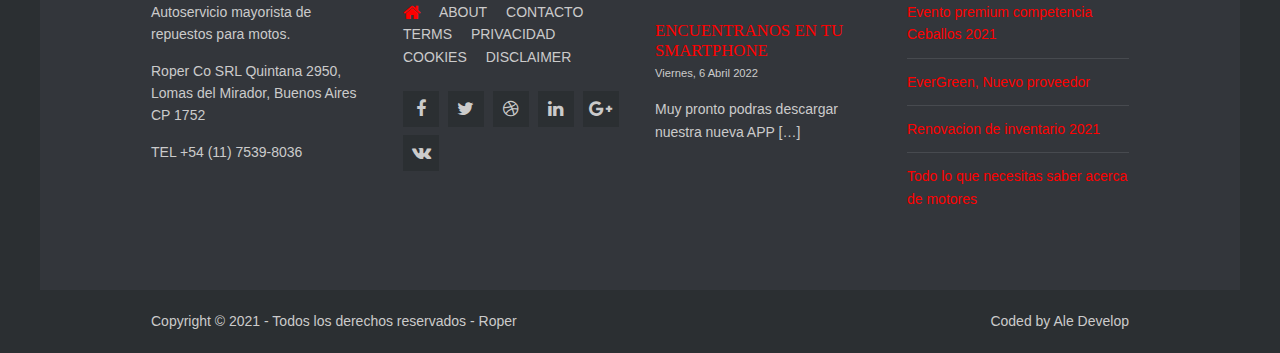
==== commit 888871d3: "Update index.html" ====
--- a/index.html
+++ b/index.html
@@ -193,8 +193,8 @@
   <div class="hoc container testimonials clear"> 
     <!-- ################################################################################################ -->
     <article><img src="images/demo/home/logo-roper-solo.png" alt="">
-      <blockquote>La calidad del servicio y de productos nos diferencias del resto, se parte de este gran equipo.</blockquote>
-      <h6 class="heading font-x1">ROPERT TEAM</h6>
+      <blockquote style="color:#000000;">La calidad del servicio y de productos nos diferencias del resto, se parte de este gran equipo.</blockquote>
+      <h6 style="color:#000000;" class="heading font-x1">ROPERT TEAM</h6>
       <em></em></article>
     <!-- ################################################################################################ -->
   </div>
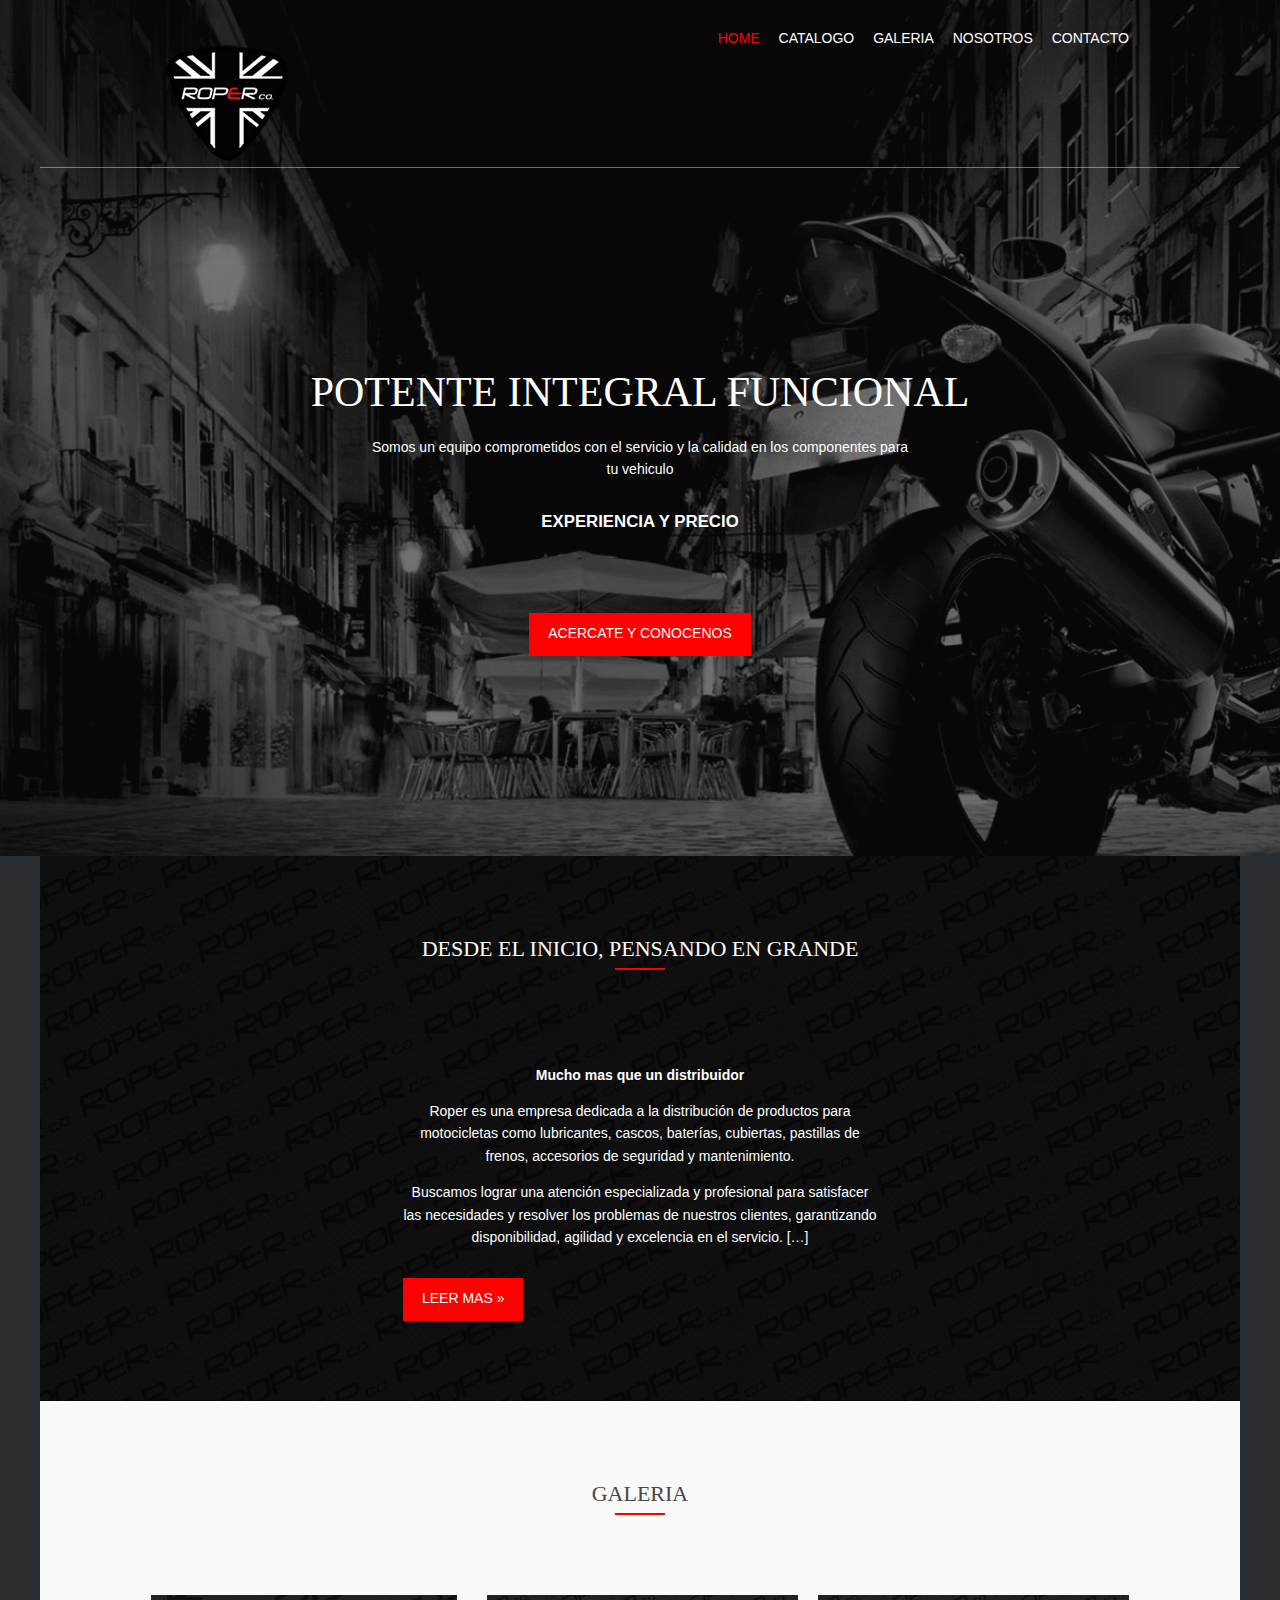
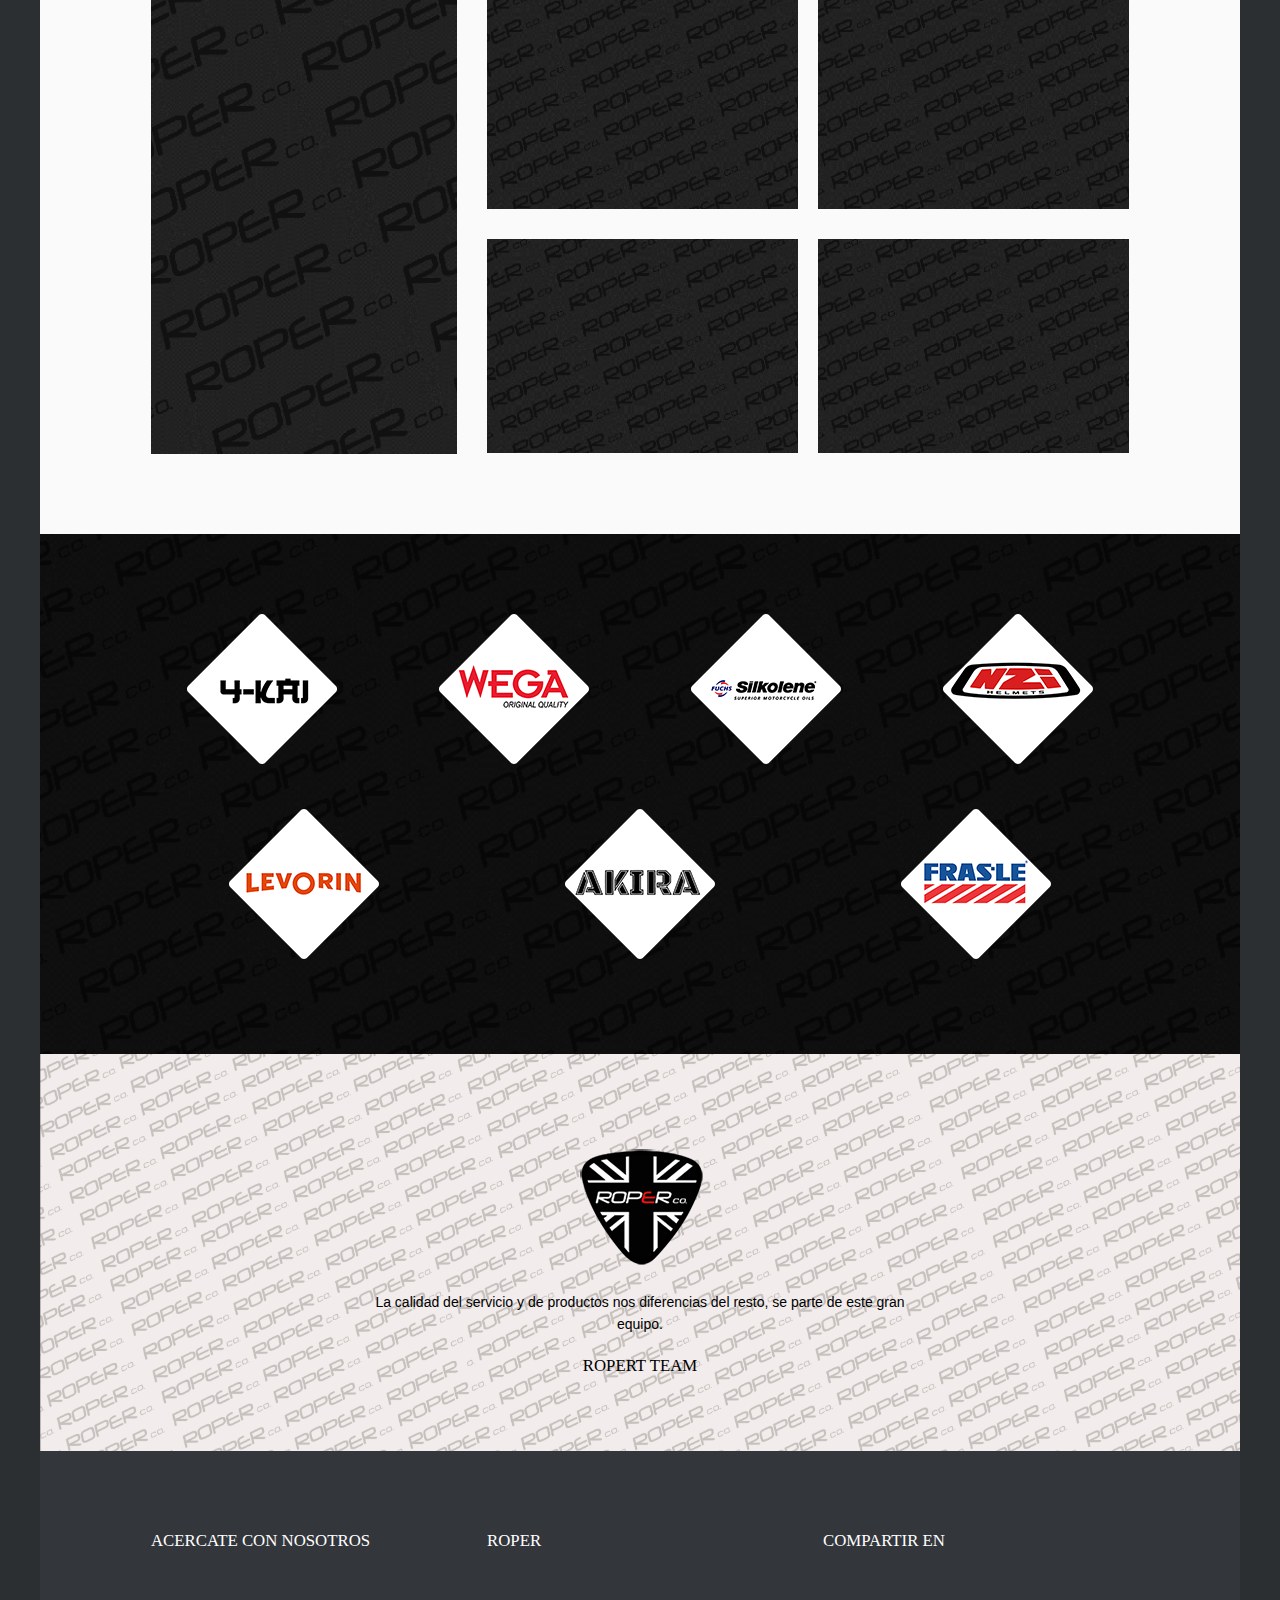
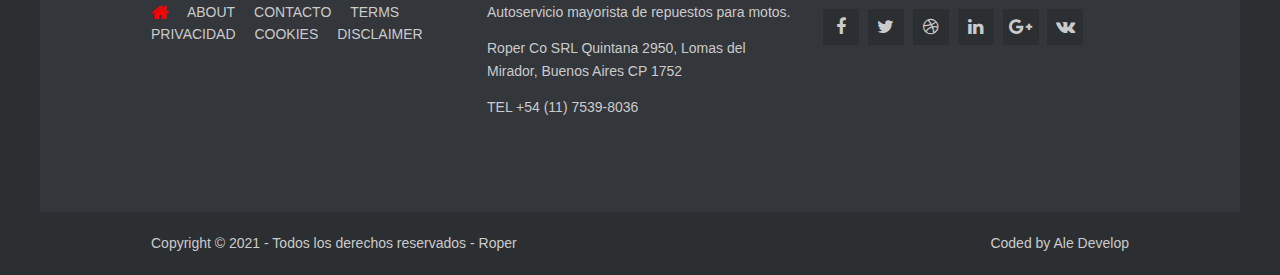
==== commit 748b7a48: "upd2104181159" ====
--- a/index.html
+++ b/index.html
@@ -1,286 +1,276 @@
-<!DOCTYPE html>
-<!--
-Template Name: Roper
-Author: <a href="_blank">Ale Code</a>
-Author URI: Ale-Test
-Licence: Contenido pertenece a Roper y afines
-Licence URI: N/D
--->
-<html lang="">
-<!-- To declare your language - read more here: https://www.w3.org/International/questions/qa-html-language-declarations -->
-<head>
-<title>Roper</title>
-<meta charset="utf-8">
-<meta name="viewport" content="width=device-width, initial-scale=1.0, maximum-scale=1.0, user-scalable=no">
-<link href="layout/styles/layout.css" rel="stylesheet" type="text/css" media="all">
-</head>
-<body id="top">
-<!-- ################################################################################################ -->
-<!-- ################################################################################################ -->
-<!-- ################################################################################################ -->
-<!-- Top Background Image Wrapper -->
-<div class="bgded overlay" style="background-image:url('images/demo/backgrounds/01.png');"> 
-  <!-- ################################################################################################ -->
-  <div class="wrapper row1">
-    <header id="header" class="hoc clear"> 
-      <!-- ################################################################################################ -->
-      <div id="logo" class="fl_left">
-
-        <h1><a href="index.html"><img src="images/demo/home/logo-roper-solo.png" alt=""> </a></h1>
-      </div>
-      <nav id="mainav" class="fl_right">
-        <ul class="clear">
-          <li class="active"><a href="index.html">Home </a></li>
-          <li><a href="pages/catalogo.html">catalogo </a>
-
-          </li>
-          <!-- <li><a class="drop" href="#">Dropdown</a> -->
-          <li><a href="pages/gallery.html">Galeria </a>
-
-          </li>
-          <li><a href="pages/nosotros.html">Nosotros </a></li>
-          <li><a href="pages/contacto.html">Contacto </a></li>
-        </ul>
-      </nav>
-      <!-- ################################################################################################ -->
-    </header>
-  </div>
-  <!-- ################################################################################################ -->
-  <!-- ################################################################################################ -->
-  <!-- ################################################################################################ -->
-  <div id="pageintro" class="hoc clear">
-    <article> 
-      <!-- ################################################################################################ -->
-      <h3 class="heading">Potente Integral Funcional</h3>
-      <p>Somos un equipo comprometidos con el servicio y la calidad en los componentes para tu vehiculo</p>
-      <p class="font-x1 uppercase bold">Experiencia y precio</p>
-
-      <div class="wrapper">
-    
-      </div>
-
-      <footer><a class="btn" href="pages/contacto.html">Acercate y conocenos</a></footer>
-      <!-- ################################################################################################ -->
-    </article>
-  </div>
-  <!-- ################################################################################################ -->
-</div>
-<!-- End Top Background Image Wrapper -->
-<!-- ################################################################################################ -->
-<!-- ################################################################################################ -->
-<!-- ################################################################################################ -->
-
-<!-- ################################################################################################ -->
-<!-- ################################################################################################ -->
-<!-- ################################################################################################ -->
-<div class="wrapper bgded overlay" style="background-image:url('images/demo/backgrounds/02.png');">
-  <div class="hoc container clear"> 
-    <!-- ################################################################################################ -->
-    <div class="sectiontitle">
-      <h6 class="heading">Desde el inicio, pensando en grande</h6>
-    </div>
-    <div class="group">
-      <div class="one_quarter first">
-        <p></p>
-      </div>
-      <div class="two_quarter">
-        <p style="text-align:center;"><strong>Mucho mas que un distribuidor</strong></p>
-        <p style="text-align:center;">Roper es una empresa dedicada a la distribución de productos para motocicletas como lubricantes, cascos, baterías, cubiertas, pastillas de frenos, accesorios de seguridad y mantenimiento.
-        </p>
-        <p style="text-align:center;" class="btmspace-30">Buscamos lograr una atención especializada y profesional para satisfacer las necesidades y resolver los problemas de nuestros clientes, garantizando disponibilidad, agilidad y excelencia en el servicio. [&hellip;]</p>
-        <footer><a class="btn" href="pages/trayectoria.html">Leer mas &raquo;</a></footer>
-      </div>
-      <div class="one_quarter">
-        <!-- <p><strong>Silkone</strong></p> -->
-        <figure class="videocontainer"> 
-          <!-- Important: Any type of video called via "iframe" must be in a container using class="videocontainer" -->
-          <!-- <iframe src="https://www.youtube-nocookie.com/embed/5TQMvekeVLg?modestbranding=1&amp;showinfo=0&amp;vq=hd1080&amp;rel=0&amp;wmode=transparent" allowfullscreen style="border:none;"></iframe> -->
-          <figcaption></figcaption>
-        </figure>
-      </div>
-    </div>
-    <!-- ################################################################################################ -->
-  </div>
-</div>
-<!-- ################################################################################################ -->
-<!-- ################################################################################################ -->
-<!-- ################################################################################################ -->
-<div class="wrapper row2">
-  <section class="hoc container clear"> 
-    <!-- ################################################################################################ -->
-    <div class="sectiontitle">
-      <h6 class="heading">Galeria</h6>
-    </div>
-    <div class="group">
-      <div class="one_third first"><a class="imgover" href="#"><img src="images/demo/320x480.png" alt=""></a></div>
-      <div class="two_third">
-        <figure class="group">
-          <div class="one_half first btmspace-30"><a class="imgover" href="#"><img src="images/demo/320x220.png" alt=""></a></div>
-          <div class="one_half btmspace-30"><a class="imgover" href="#"><img src="images/demo/320x220.png" alt=""></a></div>
-          <div class="one_half first"><a class="imgover" href="#"><img src="images/demo/320x220.png" alt=""></a></div>
-          <div class="one_half"><a class="imgover" href="#"><img src="images/demo/320x220.png" alt=""></a></div>
-        </figure>
-      </div>
-    </div>
-    <!-- ################################################################################################ -->
-  </section>
-</div>
-<!-- ################################################################################################ -->
-<!-- ################################################################################################ -->
-<!-- ################################################################################################ -->
-
-<!-- ################################################################################################ -->
-<!-- ################################################################################################ -->
-<!-- ################################################################################################ -->
-<div class="wrapper bgded overlay" style="background-image:url('images/demo/backgrounds/04.png');">
-  <div class="hoc container clear"> 
-    <!-- ################################################################################################ -->
-    <ul id="stats" class="nospace group btmspace-30">
-
-      <li class="one_quarter first"></a>
-        <img src="images/demo/logos/inner/Logo-1.png" alt="">
-        <p></p>
-        <p></p>
-      </li>
-      <li class="one_quarter"><a href="#"></a>
-        <img src="images/demo/logos/inner/Logo-3.png" alt="">
-        <p></p>
-        <p></p>
-      </li>
-      <li class="one_quarter"><a href="#"></a>
-        <img src="images/demo/logos/inner/Logo-5.png" alt="">
-        <p></p>
-        <p></p>
-      </li>
-      <li class="one_quarter"><a href="#"></a>
-        <img src="images/demo/logos/inner/Logo-7.png" alt="">
-        <p></p>
-        <p></p>
-      </li>
-    </ul>
-
-    <!-- aqui va la segunda linea de logos -->
-    <ul id="stats" class="nospace group">
-
-      <li class="one_third first"></a>
-        <img src="images/demo/logos/inner/Logo-2.png" alt="">
-        <p></p>
-        <p></p>
-      </li>
-      <li class="one_third"><a href="#"></a>
-        <img src="images/demo/logos/inner/Logo-4.png" alt="">
-        <p></p>
-        <p></p>
-      </li>
-      <li class="one_third"><a href="#"></a>
-        <img src="images/demo/logos/inner/Logo-6.png" alt="">
-        <p></p>
-        <p></p>
-      </li>
-
-    </ul>
-    <!-- ################################################################################################ -->
-  </div>
-</div>
-<!-- ################################################################################################ -->
-<!-- ################################################################################################ -->
-<!-- ################################################################################################ -->
-
-<!-- ################################################################################################ -->
-<!-- ################################################################################################ -->
-<!-- ################################################################################################ -->
-<div class="wrapper bgded" style="background-image:url('images/demo/home/fondo-blanco-bg.png');">
-  <div class="hoc container testimonials clear"> 
-    <!-- ################################################################################################ -->
-    <article><img src="images/demo/home/logo-roper-solo.png" alt="">
-      <blockquote style="color:#000000;">La calidad del servicio y de productos nos diferencias del resto, se parte de este gran equipo.</blockquote>
-      <h6 style="color:#000000;" class="heading font-x1">ROPERT TEAM</h6>
-      <em></em></article>
-    <!-- ################################################################################################ -->
-  </div>
-</div>
-<!-- ################################################################################################ -->
-<!-- ################################################################################################ -->
-<!-- ################################################################################################ -->
-
-<!-- ################################################################################################ -->
-<!-- ################################################################################################ -->
-<!-- ################################################################################################ -->
-<div class="wrapper row4">
-  <footer id="footer" class="hoc clear"> 
-    <!-- ################################################################################################ -->
-    <div class="one_quarter first">
-      <h6 class="heading">Roper</h6>
-      <p>Autoservicio mayorista de repuestos para motos.</p>
-      <p>Roper Co SRL
-        Quintana 2950, Lomas del Mirador, Buenos Aires
-        CP 1752
-      <p>TEL +54 (11) 7539-8036</p>
-      </p>
-      <p>
-
-      </p>
-    </div>
-    <div class="one_quarter">
-      <h6 class="heading">Acercate con nosotros</h6>
-      <nav>
-        <ul class="nospace">
-          <li><a href="index.html"><i class="fa fa-lg fa-home"></i></a></li>
-          <li><a href="pages/trayectoria.html">About</a></li>
-          <li><a href="pages/contacto.html">Contacto</a></li>
-          <li><a href="#">Terms</a></li>
-          <li><a href="#">Privacidad</a></li>
-          <li><a href="#">Cookies</a></li>
-          <li><a href="#">Disclaimer</a></li>
-        </ul>
-      </nav>
-      <ul class="faico clear">
-        <li><a target="_blank" class="faicon-facebook" href="https://www.facebook.com/Roperargentina-101329245364672"><i class="fa fa-facebook"></i></a></li>
-        <li><a target="_blank" class="faicon-twitter" href="#"><i class="fa fa-twitter"></i></a></li>
-        <li><a target="_blank" class="faicon-dribble" href="#"><i class="fa fa-dribbble"></i></a></li>
-        <li><a target="_blank" class="faicon-linkedin" href="#"><i class="fa fa-linkedin"></i></a></li>
-        <li><a target="_blank" class="faicon-google-plus" href="#"><i class="fa fa-google-plus"></i></a></li>
-        <li><a target="_blank" class="faicon-vk" href="#"><i class="fa fa-vk"></i></a></li>
-      </ul>
-    </div>
-    <div class="one_quarter">
-      <h6 class="heading">Siempre a la vanguardia</h6>
-      <article>
-        <h2 class="nospace font-x1"><a href="#">Encuentranos en tu SmartPhone</a></h2>
-        <time class="font-xs" datetime="2045-04-06">Viernes, 6 Abril 2022</time>
-        <p>Muy pronto podras descargar nuestra nueva APP [&hellip;]</p>
-      </article>
-    </div>
-    <div class="one_quarter">
-      <h6 class="heading">Noticias</h6>
-      <ul class="nospace linklist">
-        <li><a href="#">Evento premium competencia Ceballos 2021</a></li>
-        <li><a href="#">EverGreen, Nuevo proveedor</a></li>
-        <li><a href="#">Renovacion de inventario 2021</a></li>
-        <li><a href="#">Todo lo que necesitas saber acerca de motores</a></li>
-      </ul>
-    </div>
-    <!-- ################################################################################################ -->
-  </footer>
-</div>
-<!-- ################################################################################################ -->
-<!-- ################################################################################################ -->
-<!-- ################################################################################################ -->
-<div class="wrapper row5">
-  <div id="copyright" class="hoc clear"> 
-    <!-- ################################################################################################ -->
-    <p class="fl_left">Copyright &copy; 2021 - Todos los derechos reservados - <a href="#">Roper</a></p>
-    <p class="fl_right">Coded by <a target="_blank" href="_blank/" title="Website InCorp ">Ale Develop</a></p>
-    <!-- ################################################################################################ -->
-  </div>
-</div>
-<!-- ################################################################################################ -->
-<!-- ################################################################################################ -->
-<!-- ################################################################################################ -->
-<a id="backtotop" href="#top"><i class="fa fa-chevron-up"></i></a>
-<!-- JAVASCRIPTS -->
-<script src="layout/scripts/jquery.min.js"></script>
-<script src="layout/scripts/jquery.backtotop.js"></script>
-<script src="layout/scripts/jquery.mobilemenu.js"></script>
-</body>
-</html>
+<!DOCTYPE html>
+<!--
+Template Name: Roper
+Author: <a href="_blank">Ale Code</a>
+Author URI: Ale-Test
+Licence: Contenido pertenece a Roper y afines
+Licence URI: N/D
+-->
+<html lang="">
+<!-- To declare your language - read more here: https://www.w3.org/International/questions/qa-html-language-declarations -->
+<head>
+<title>Roper</title>
+<meta charset="utf-8">
+<meta name="viewport" content="width=device-width, initial-scale=1.0, maximum-scale=1.0, user-scalable=no">
+<link href="layout/styles/layout.css" rel="stylesheet" type="text/css" media="all">
+</head>
+<body id="top">
+<!-- ################################################################################################ -->
+<!-- ################################################################################################ -->
+<!-- ################################################################################################ -->
+<!-- Top Background Image Wrapper -->
+<div class="bgded overlay" style="background-image:url('images/demo/backgrounds/01.png');"> 
+  <!-- ################################################################################################ -->
+  <div class="wrapper row1">
+    <header id="header" class="hoc clear"> 
+      <!-- ################################################################################################ -->
+      <div id="logo" class="fl_left">
+
+        <h1><a href="index.html"><img src="images/demo/home/logo-roper-solo.png" alt=""> </a></h1>
+      </div>
+      <nav id="mainav" class="fl_right">
+        <ul class="clear">
+          <li class="active"><a href="index.html">Home </a></li>
+          <li><a href="pages/catalogo.html">catalogo </a>
+
+          </li>
+          <!-- <li><a class="drop" href="#">Dropdown</a> -->
+          <li><a href="pages/gallery.html">Galeria </a>
+
+          </li>
+          <li><a href="pages/nosotros.html">Nosotros </a></li>
+          <li><a href="pages/contacto.html">Contacto </a></li>
+        </ul>
+      </nav>
+      <!-- ################################################################################################ -->
+    </header>
+  </div>
+  <!-- ################################################################################################ -->
+  <!-- ################################################################################################ -->
+  <!-- ################################################################################################ -->
+  <div id="pageintro" class="hoc clear">
+    <article> 
+      <!-- ################################################################################################ -->
+      <h3 class="heading">Potente Integral Funcional</h3>
+      <p>Somos un equipo comprometidos con el servicio y la calidad en los componentes para tu vehiculo</p>
+      <p class="font-x1 uppercase bold">Experiencia y precio</p>
+
+      <div class="wrapper">
+    
+      </div>
+
+      <footer><a class="btn" href="pages/contacto.html">Acercate y conocenos</a></footer>
+      <!-- ################################################################################################ -->
+    </article>
+  </div>
+  <!-- ################################################################################################ -->
+</div>
+<!-- End Top Background Image Wrapper -->
+<!-- ################################################################################################ -->
+<!-- ################################################################################################ -->
+<!-- ################################################################################################ -->
+
+<!-- ################################################################################################ -->
+<!-- ################################################################################################ -->
+<!-- ################################################################################################ -->
+<div class="wrapper bgded overlay" style="background-image:url('images/demo/backgrounds/02.png');">
+  <div class="hoc container clear"> 
+    <!-- ################################################################################################ -->
+    <div class="sectiontitle">
+      <h6 class="heading">Desde el inicio, pensando en grande</h6>
+    </div>
+    <div class="group">
+      <div class="one_quarter first">
+        <p></p>
+      </div>
+      <div class="two_quarter">
+        <p style="text-align:center;"><strong>Mucho mas que un distribuidor</strong></p>
+        <p style="text-align:center;">Roper es una empresa dedicada a la distribución de productos para motocicletas como lubricantes, cascos, baterías, cubiertas, pastillas de frenos, accesorios de seguridad y mantenimiento.
+        </p>
+        <p style="text-align:center;" class="btmspace-30">Buscamos lograr una atención especializada y profesional para satisfacer las necesidades y resolver los problemas de nuestros clientes, garantizando disponibilidad, agilidad y excelencia en el servicio. [&hellip;]</p>
+        <footer><a class="btn" href="pages/nosotros.html">Leer mas &raquo;</a></footer>
+      </div>
+      <div class="one_quarter">
+        <!-- <p><strong>Silkone</strong></p> -->
+        <figure class="videocontainer"> 
+          <!-- Important: Any type of video called via "iframe" must be in a container using class="videocontainer" -->
+          <!-- <iframe src="https://www.youtube-nocookie.com/embed/5TQMvekeVLg?modestbranding=1&amp;showinfo=0&amp;vq=hd1080&amp;rel=0&amp;wmode=transparent" allowfullscreen style="border:none;"></iframe> -->
+          <figcaption></figcaption>
+        </figure>
+      </div>
+    </div>
+    <!-- ################################################################################################ -->
+  </div>
+</div>
+<!-- ################################################################################################ -->
+<!-- ################################################################################################ -->
+<!-- ################################################################################################ -->
+<div class="wrapper row2">
+  <section class="hoc container clear"> 
+    <!-- ################################################################################################ -->
+    <div class="sectiontitle">
+      <h6 class="heading">Galeria</h6>
+    </div>
+    <div class="group">
+      <div class="one_third first"><a class="imgover" href="#"><img src="images/demo/320x480.png" alt=""></a></div>
+      <div class="two_third">
+        <figure class="group">
+          <div class="one_half first btmspace-30"><a class="imgover" href="#"><img src="images/demo/320x220.png" alt=""></a></div>
+          <div class="one_half btmspace-30"><a class="imgover" href="#"><img src="images/demo/320x220.png" alt=""></a></div>
+          <div class="one_half first"><a class="imgover" href="#"><img src="images/demo/320x220.png" alt=""></a></div>
+          <div class="one_half"><a class="imgover" href="#"><img src="images/demo/320x220.png" alt=""></a></div>
+        </figure>
+      </div>
+    </div>
+    <!-- ################################################################################################ -->
+  </section>
+</div>
+<!-- ################################################################################################ -->
+<!-- ################################################################################################ -->
+<!-- ################################################################################################ -->
+
+<!-- ################################################################################################ -->
+<!-- ################################################################################################ -->
+<!-- ################################################################################################ -->
+<div class="wrapper bgded overlay" style="background-image:url('images/demo/backgrounds/04.png');">
+  <div class="hoc container clear"> 
+    <!-- ################################################################################################ -->
+    <ul id="stats" class="nospace group btmspace-30">
+
+      <li class="one_quarter first"></a>
+        <img src="images/demo/logos/inner/Logo-1.png" alt="">
+        <p></p>
+        <p></p>
+      </li>
+      <li class="one_quarter"><a href="#"></a>
+        <img src="images/demo/logos/inner/Logo-3.png" alt="">
+        <p></p>
+        <p></p>
+      </li>
+      <li class="one_quarter"><a href="#"></a>
+        <img src="images/demo/logos/inner/Logo-5.png" alt="">
+        <p></p>
+        <p></p>
+      </li>
+      <li class="one_quarter"><a href="#"></a>
+        <img src="images/demo/logos/inner/Logo-7.png" alt="">
+        <p></p>
+        <p></p>
+      </li>
+    </ul>
+
+    <!-- aqui va la segunda linea de logos -->
+    <ul id="stats" class="nospace group">
+
+      <li class="one_third first"></a>
+        <img src="images/demo/logos/inner/Logo-2.png" alt="">
+        <p></p>
+        <p></p>
+      </li>
+      <li class="one_third"><a href="#"></a>
+        <img src="images/demo/logos/inner/Logo-4.png" alt="">
+        <p></p>
+        <p></p>
+      </li>
+      <li class="one_third"><a href="#"></a>
+        <img src="images/demo/logos/inner/Logo-6.png" alt="">
+        <p></p>
+        <p></p>
+      </li>
+
+    </ul>
+    <!-- ################################################################################################ -->
+  </div>
+</div>
+<!-- ################################################################################################ -->
+<!-- ################################################################################################ -->
+<!-- ################################################################################################ -->
+
+<!-- ################################################################################################ -->
+<!-- ################################################################################################ -->
+<!-- ################################################################################################ -->
+<div class="wrapper bgded" style="background-image:url('images/demo/home/fondo-blanco-bg.png');">
+  <div class="hoc container testimonials clear"> 
+    <!-- ################################################################################################ -->
+    <article><img src="images/demo/home/logo-roper-solo.png" alt="">
+      <blockquote style="color:#000000;">La calidad del servicio y de productos nos diferencias del resto, se parte de este gran equipo.</blockquote>
+      <h6 style="color:#000000;" class="heading font-x1">ROPERT TEAM</h6>
+      <em></em></article>
+    <!-- ################################################################################################ -->
+  </div>
+</div>
+<!-- ################################################################################################ -->
+<!-- ################################################################################################ -->
+<!-- ################################################################################################ -->
+
+<!-- ################################################################################################ -->
+<!-- ################################################################################################ -->
+<!-- ################################################################################################ -->
+<div class="wrapper row4">
+  <footer id="footer" class="hoc clear"> 
+    <!-- ################################################################################################ -->
+    <div class="one_third first">
+      <h6 class="heading">Acercate con nosotros</h6>
+      <nav>
+        <ul class="">
+          <li><a href="index.html"><i class="fa fa-lg fa-home"></i></a></li>
+          <li><a href="pages/trayectoria.html">About</a></li>
+          <li><a href="pages/contacto.html">Contacto</a></li>
+          <li><a href="#">Terms</a></li>
+          <li><a href="#">Privacidad</a></li>
+          <li><a href="#">Cookies</a></li>
+          <li><a href="#">Disclaimer</a></li>
+        </ul>
+      </nav>
+      
+    </div>
+    <div class="one_third">
+      <h6 class="heading">Roper</h6>
+      <p>Autoservicio mayorista de repuestos para motos.</p>
+      <p>Roper Co SRL
+        Quintana 2950, Lomas del Mirador, Buenos Aires
+        CP 1752
+      <p>TEL +54 (11) 7539-8036</p>
+      </p>
+      <p>
+
+      </p>
+      
+    </div>
+    <div class="one_third">
+      <h6 class="heading">Compartir en</h6>
+      <article>
+        <ul class="faico clear">
+        <li><a target="_blank" class="faicon-facebook" href="https://www.facebook.com/Roperargentina-101329245364672"><i class="fa fa-facebook"></i></a></li>
+        <li><a target="_blank" class="faicon-twitter" href="#"><i class="fa fa-twitter"></i></a></li>
+        <li><a target="_blank" class="faicon-dribble" href="#"><i class="fa fa-dribbble"></i></a></li>
+        <li><a target="_blank" class="faicon-linkedin" href="#"><i class="fa fa-linkedin"></i></a></li>
+        <li><a target="_blank" class="faicon-google-plus" href="#"><i class="fa fa-google-plus"></i></a></li>
+        <li><a target="_blank" class="faicon-vk" href="#"><i class="fa fa-vk"></i></a></li>
+      </ul>
+    </div>
+
+    <!-- ################################################################################################ -->
+  </footer>
+</div>
+<!-- ################################################################################################ -->
+<!-- ################################################################################################ -->
+<!-- ################################################################################################ -->
+<div class="wrapper row5">
+  <div id="copyright" class="hoc clear"> 
+    <!-- ################################################################################################ -->
+    <p class="fl_left">Copyright &copy; 2021 - Todos los derechos reservados - <a href="#">Roper</a></p>
+    <p class="fl_right">Coded by <a target="_blank" href="_blank/" title="Website InCorp ">Ale Develop</a></p>
+    <!-- ################################################################################################ -->
+  </div>
+</div>
+<!-- ################################################################################################ -->
+<!-- ################################################################################################ -->
+<!-- ################################################################################################ -->
+<a id="backtotop" href="#top"><i class="fa fa-chevron-up"></i></a>
+<!-- JAVASCRIPTS -->
+<script src="layout/scripts/jquery.min.js"></script>
+<script src="layout/scripts/jquery.backtotop.js"></script>
+<script src="layout/scripts/jquery.mobilemenu.js"></script>
+</body>
+</html>
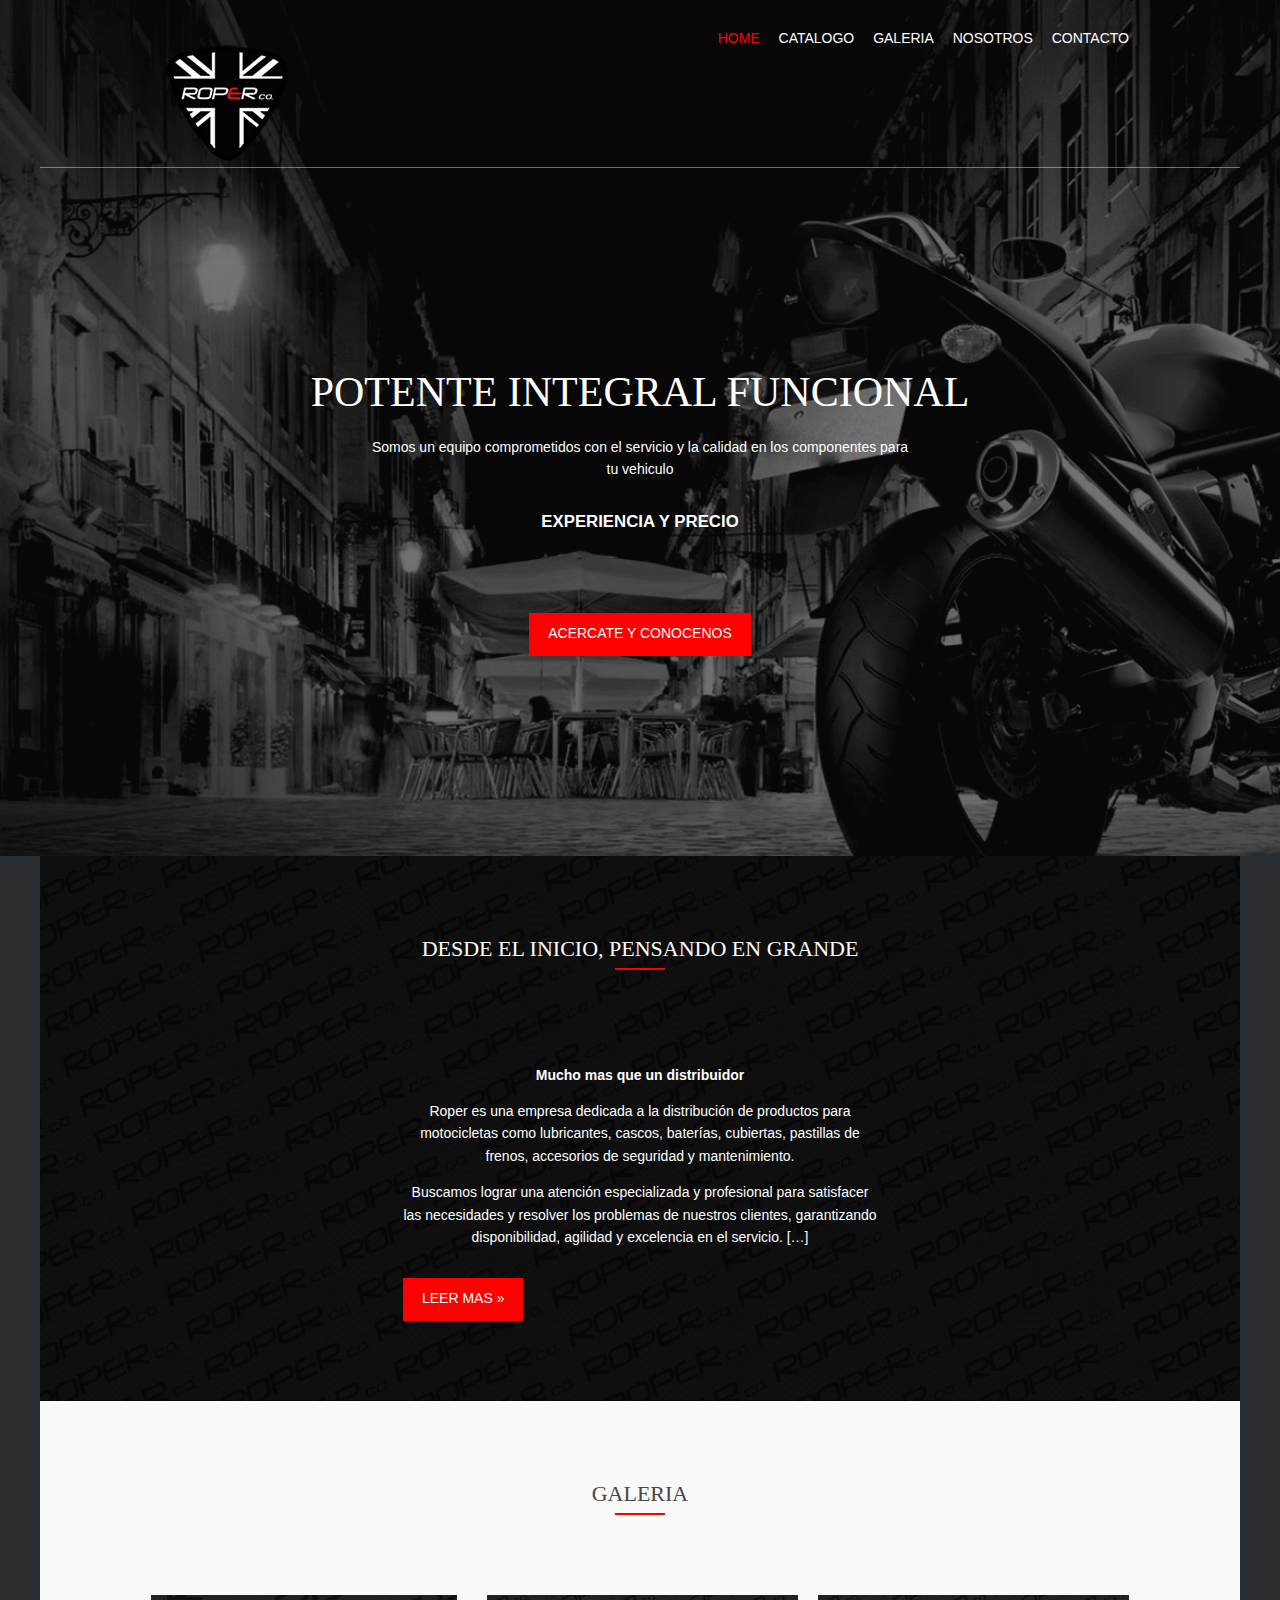
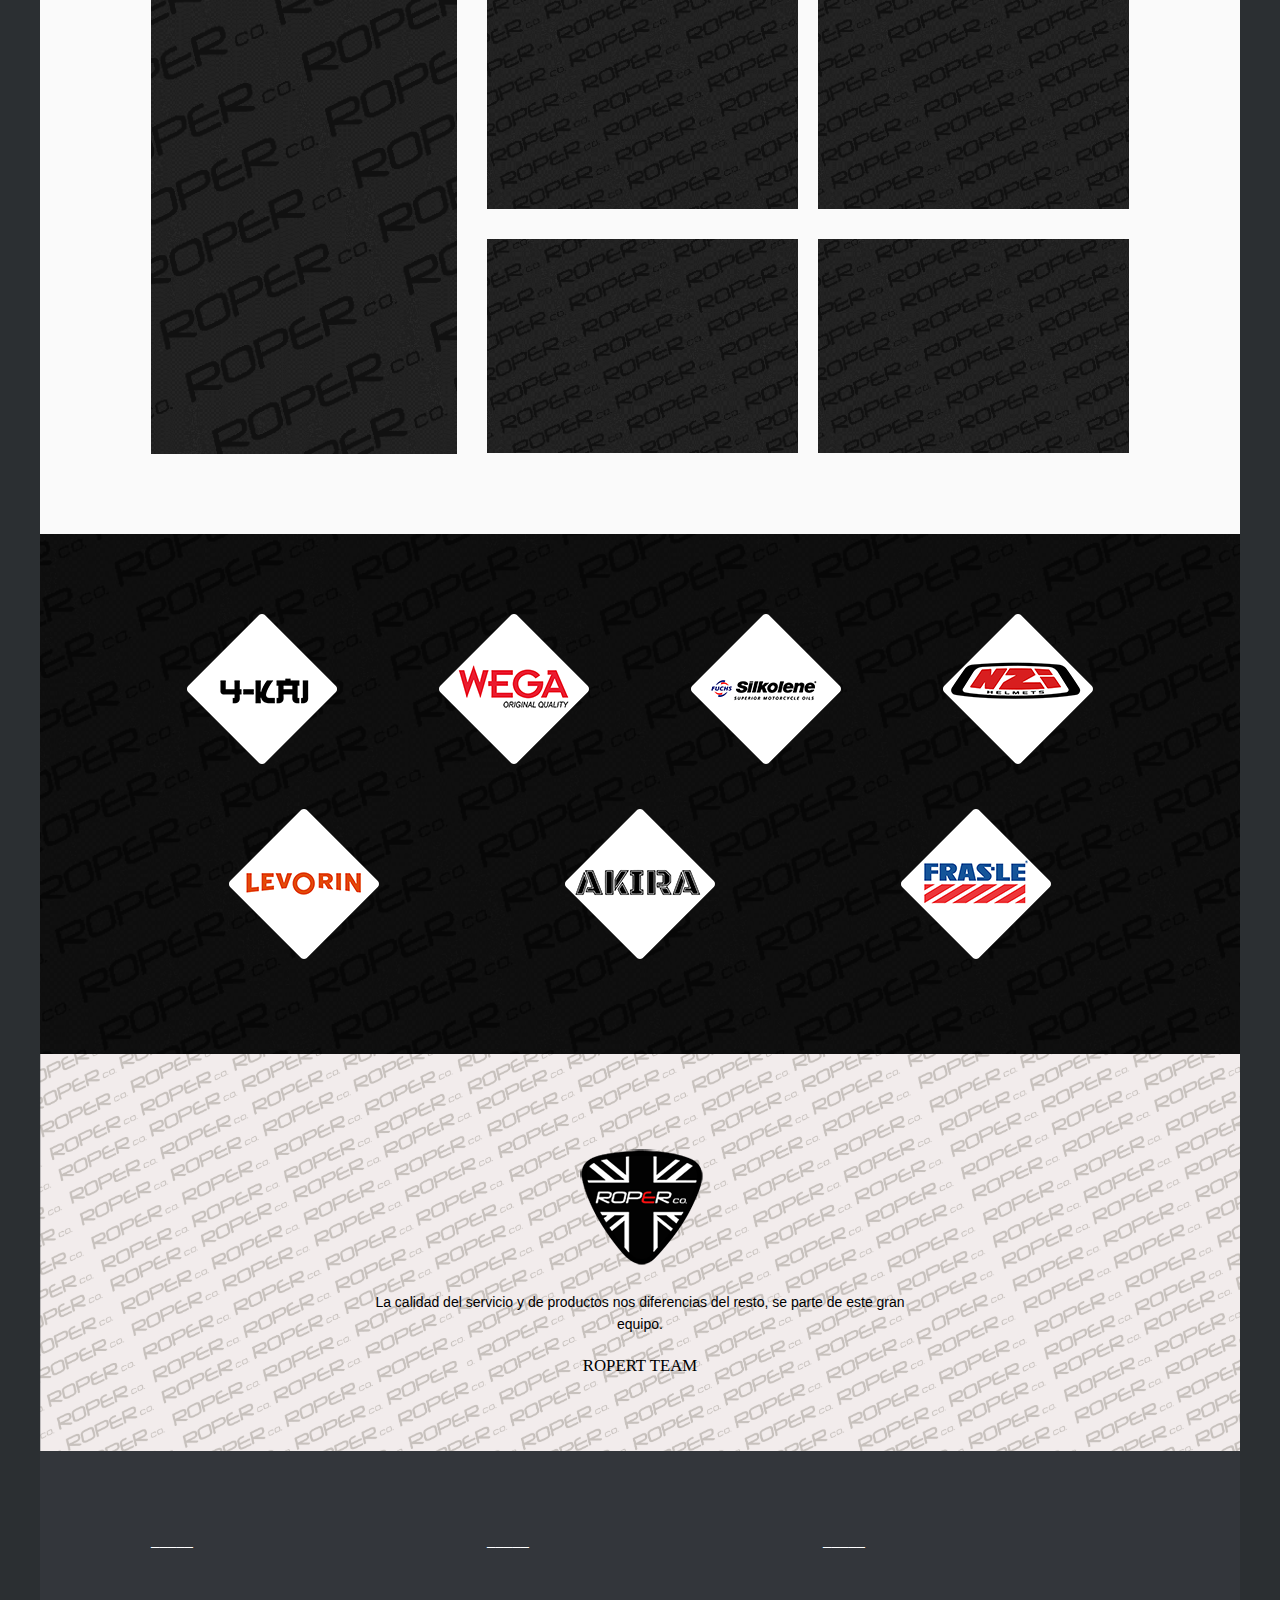
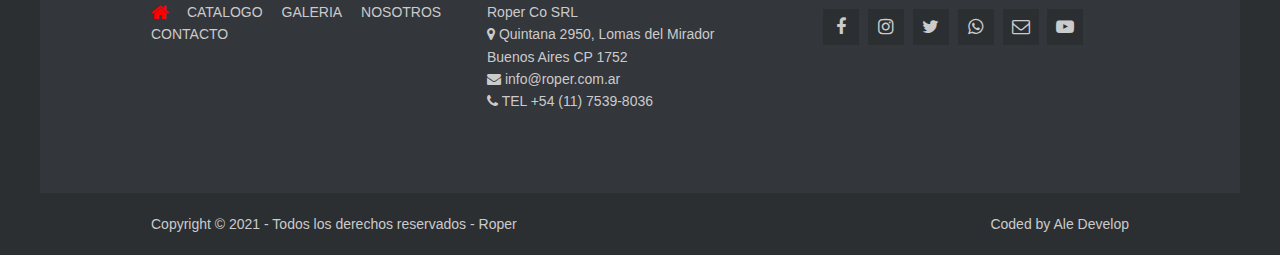
==== commit 64e73113: "upd180420211544" ====
--- a/index.html
+++ b/index.html
@@ -210,44 +210,43 @@
   <footer id="footer" class="hoc clear"> 
     <!-- ################################################################################################ -->
     <div class="one_third first">
-      <h6 class="heading">Acercate con nosotros</h6>
+      <h6 class="heading"> _____ </h6>
       <nav>
-        <ul class="">
+        <ul class="nospace">
           <li><a href="index.html"><i class="fa fa-lg fa-home"></i></a></li>
-          <li><a href="pages/trayectoria.html">About</a></li>
+          <li><a href="pages/catalogo.html">Catalogo</a></li>
+          <li><a href="pages/gallery.html">Galeria</a></li>
+          <li><a href="pages/nosotros.html">Nosotros</a></li>
           <li><a href="pages/contacto.html">Contacto</a></li>
-          <li><a href="#">Terms</a></li>
-          <li><a href="#">Privacidad</a></li>
-          <li><a href="#">Cookies</a></li>
-          <li><a href="#">Disclaimer</a></li>
-        </ul>
+        </ul> 
       </nav>
       
     </div>
     <div class="one_third">
-      <h6 class="heading">Roper</h6>
-      <p>Autoservicio mayorista de repuestos para motos.</p>
-      <p>Roper Co SRL
-        Quintana 2950, Lomas del Mirador, Buenos Aires
-        CP 1752
-      <p>TEL +54 (11) 7539-8036</p>
-      </p>
-      <p>
-
-      </p>
-      
+      <h6 class="heading"> _____ </h6>
+      <ul class="nospace">
+        
+        <li>Roper Co SRL</li>
+        <li><i class="fa fa-map-marker"></i> Quintana 2950, Lomas del Mirador</li>
+        <li>Buenos Aires CP 1752</li>
+        <li><i class="fa fa-envelope"></i> info@roper.com.ar</li>
+        <li><i class="fa fa-phone"></i> TEL +54 (11) 7539-8036</li>
+
+      </ul>
     </div>
     <div class="one_third">
-      <h6 class="heading">Compartir en</h6>
+      <h6 class="heading"> _____ </h6>
       <article>
         <ul class="faico clear">
-        <li><a target="_blank" class="faicon-facebook" href="https://www.facebook.com/Roperargentina-101329245364672"><i class="fa fa-facebook"></i></a></li>
-        <li><a target="_blank" class="faicon-twitter" href="#"><i class="fa fa-twitter"></i></a></li>
-        <li><a target="_blank" class="faicon-dribble" href="#"><i class="fa fa-dribbble"></i></a></li>
-        <li><a target="_blank" class="faicon-linkedin" href="#"><i class="fa fa-linkedin"></i></a></li>
-        <li><a target="_blank" class="faicon-google-plus" href="#"><i class="fa fa-google-plus"></i></a></li>
-        <li><a target="_blank" class="faicon-vk" href="#"><i class="fa fa-vk"></i></a></li>
-      </ul>
+          <li><a target="_blank" class="faicon-facebook" href="https://www.facebook.com/Roperargentina-101329245364672"><i class="fa fa-facebook"></i></a></li>
+          <li><a target="_blank" class="faicon-instagram" href="https://www.instagram.com/roper.argentina/"><i class="fa fa-instagram"></i></a></li>
+          <li><a target="_blank" class="faicon-twitter" href="#"><i class="fa fa-twitter"></i></a></li>
+          <li><a target="_blank" class="faicon-whatsapp" href="#"><i class="fa fa-whatsapp"></i></a></li>
+          <li><a target="_blank" class="faicon-envelope-o" href="#"><i class="fa fa-envelope-o"></i></a></li>
+          <li><a target="_blank" class="faicon-youtube-play" href="#"><i class="fa fa-youtube-play"></i></a></li>
+          <!-- <li><a target="_blank" class="faicon-qrcode" href="#"><i class="fa fa-qrcode"></i></a></li> -->
+        </ul>
+      </article>
     </div>
 
     <!-- ################################################################################################ -->
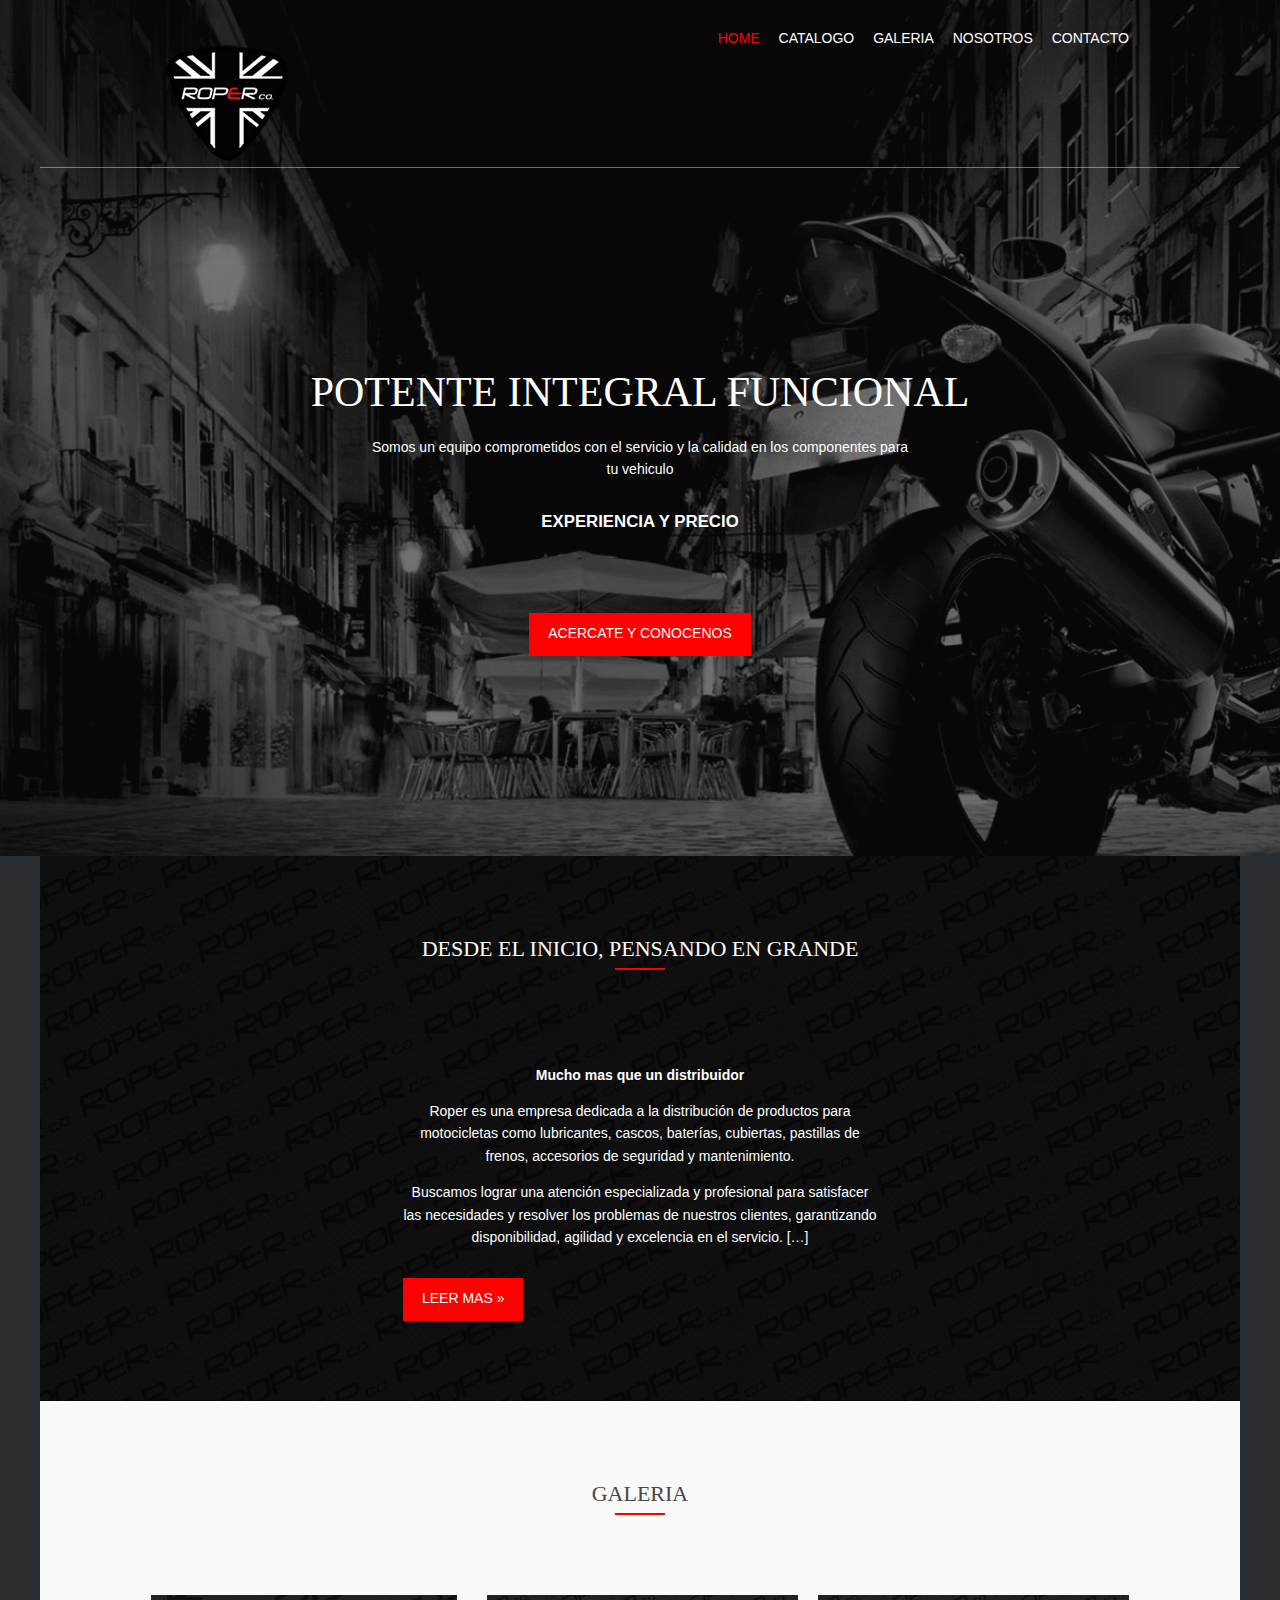
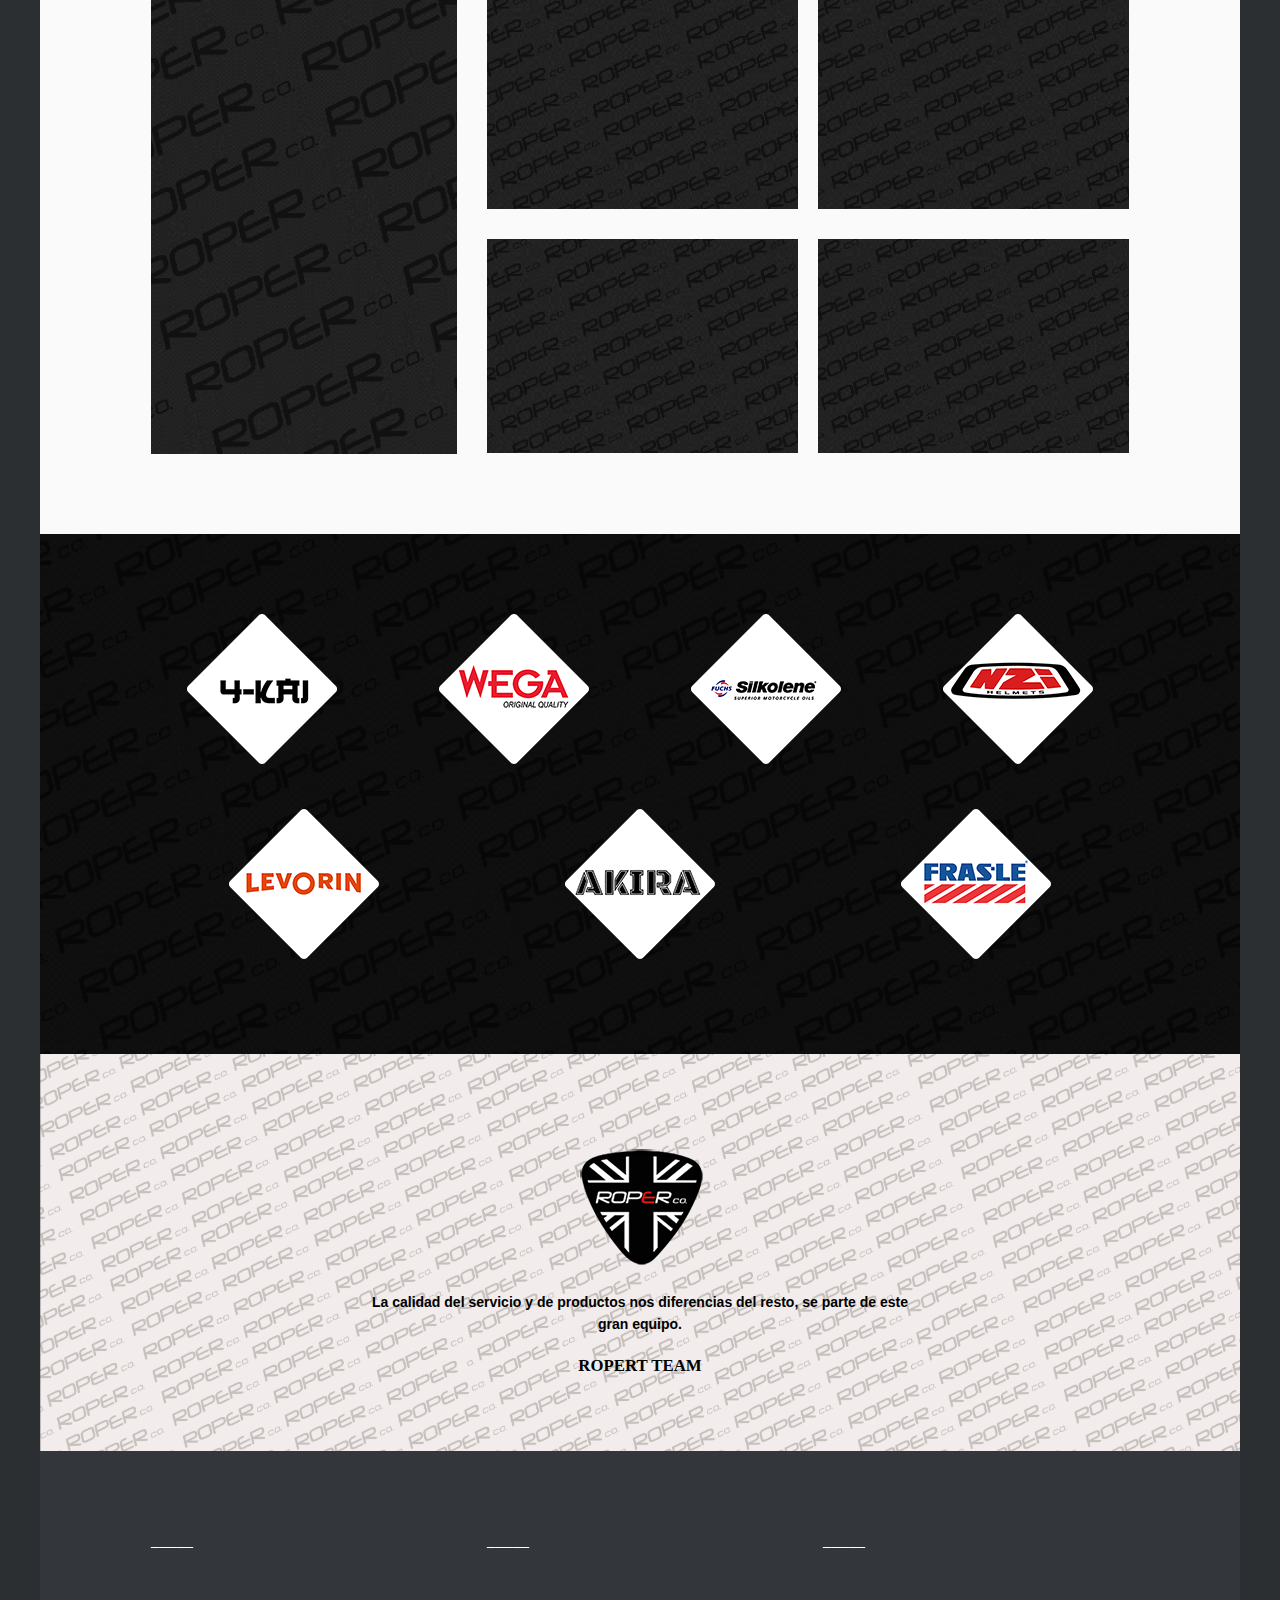
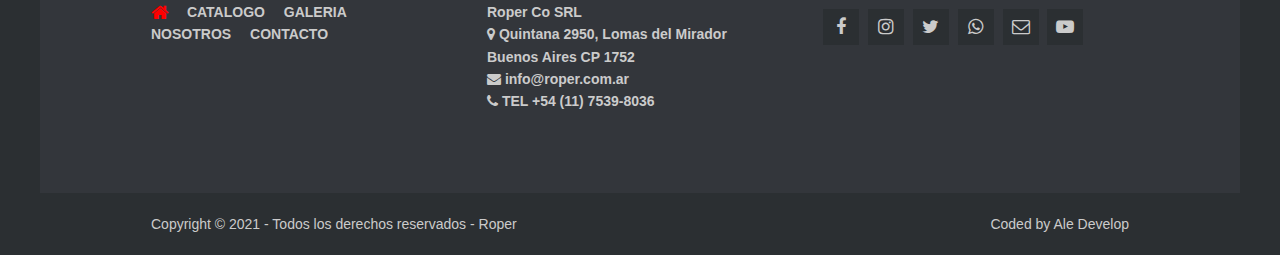
==== commit aebc8cd8: "upd2104191234" ====
--- a/index.html
+++ b/index.html
@@ -193,8 +193,8 @@
   <div class="hoc container testimonials clear"> 
     <!-- ################################################################################################ -->
     <article><img src="images/demo/home/logo-roper-solo.png" alt="">
-      <blockquote style="color:#000000;">La calidad del servicio y de productos nos diferencias del resto, se parte de este gran equipo.</blockquote>
-      <h6 style="color:#000000;" class="heading font-x1">ROPERT TEAM</h6>
+      <blockquote style="color:#000000;"><b>La calidad del servicio y de productos nos diferencias del resto, se parte de este gran equipo.</b></blockquote>
+      <h6 style="color:#000000;" class="heading font-x1"><b>ROPERT TEAM</b></h6>
       <em></em></article>
     <!-- ################################################################################################ -->
   </div>
--- a/layout/styles/layout.css
+++ b/layout/styles/layout.css
@@ -139,7 +139,7 @@
 
 /* Footer
 --------------------------------------------------------------------------------------------------------------- */
-#footer{padding:80px 0;}
+#footer{padding:80px 0;font-weight: bold;}
 
 #footer .heading{margin-bottom:50px; font-size:1.2rem;}
 
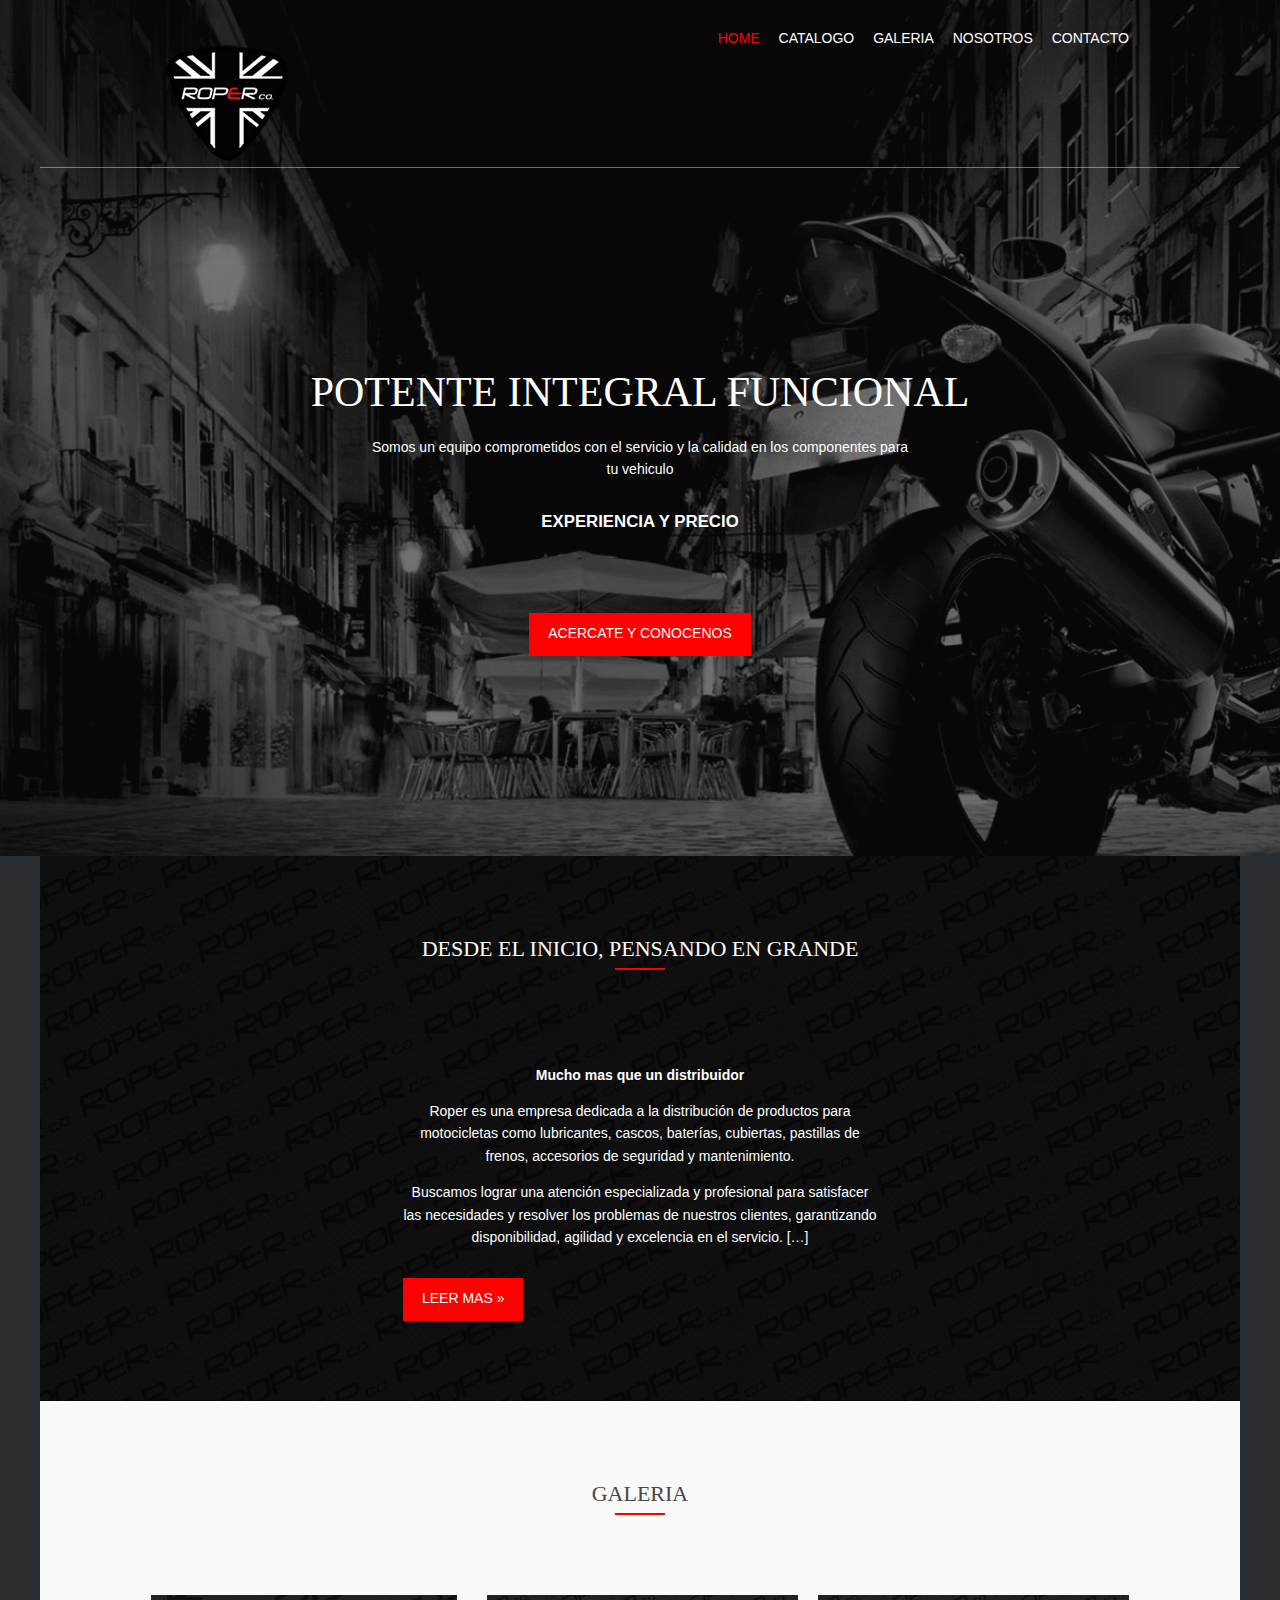
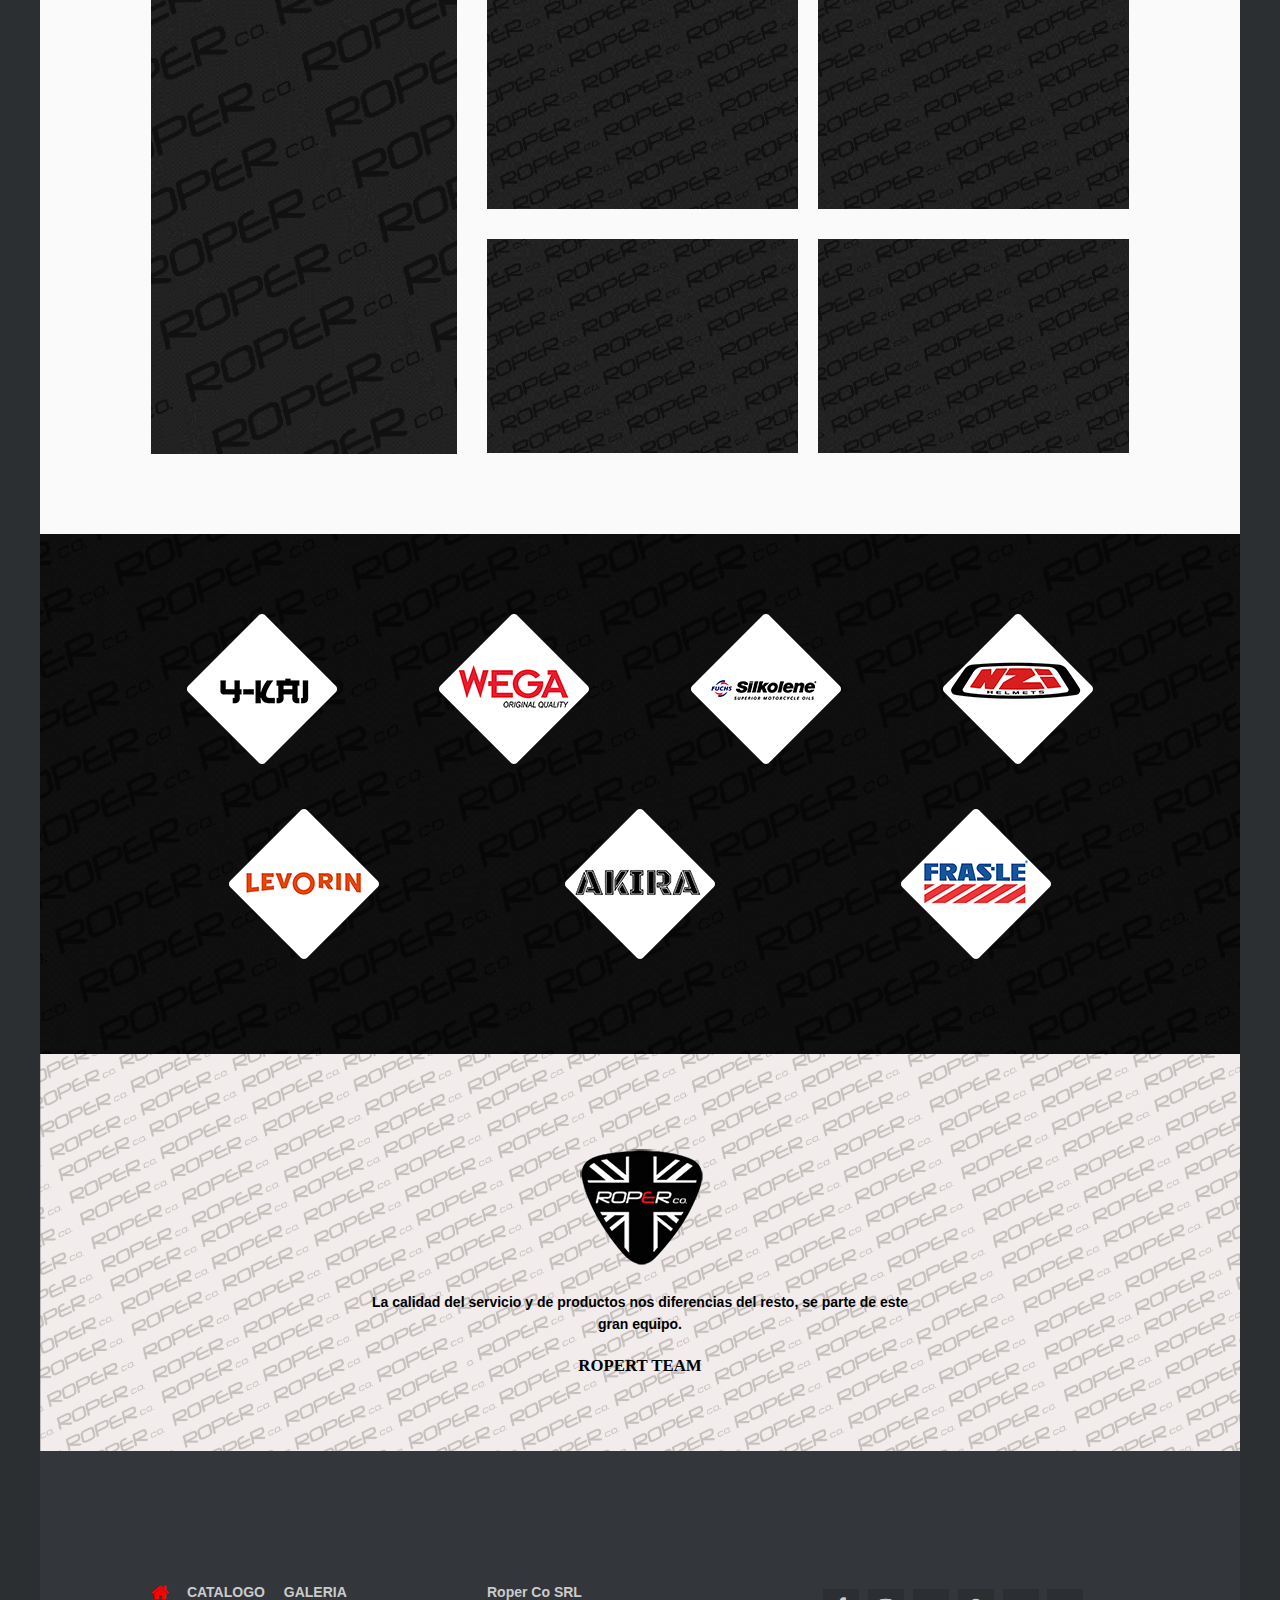
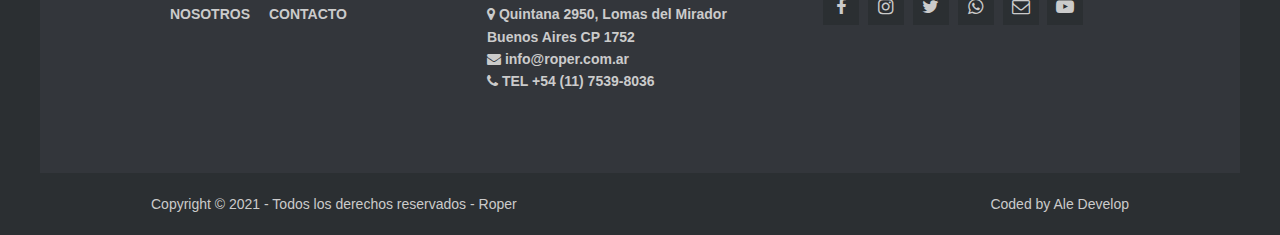
==== commit fe8c4d7f: "upd2104191238" ====
--- a/index.html
+++ b/index.html
@@ -210,12 +210,18 @@
   <footer id="footer" class="hoc clear"> 
     <!-- ################################################################################################ -->
     <div class="one_third first">
-      <h6 class="heading"> _____ </h6>
+      <h6 class="heading"></h6>
       <nav>
         <ul class="nospace">
           <li><a href="index.html"><i class="fa fa-lg fa-home"></i></a></li>
           <li><a href="pages/catalogo.html">Catalogo</a></li>
           <li><a href="pages/gallery.html">Galeria</a></li>
+
+        </ul> 
+
+        <ul class="nospace">
+
+          <li></li>
           <li><a href="pages/nosotros.html">Nosotros</a></li>
           <li><a href="pages/contacto.html">Contacto</a></li>
         </ul> 
@@ -223,7 +229,7 @@
       
     </div>
     <div class="one_third">
-      <h6 class="heading"> _____ </h6>
+      <h6 class="heading"></h6>
       <ul class="nospace">
         
         <li>Roper Co SRL</li>
@@ -235,7 +241,7 @@
       </ul>
     </div>
     <div class="one_third">
-      <h6 class="heading"> _____ </h6>
+      <h6 class="heading"></h6>
       <article>
         <ul class="faico clear">
           <li><a target="_blank" class="faicon-facebook" href="https://www.facebook.com/Roperargentina-101329245364672"><i class="fa fa-facebook"></i></a></li>
